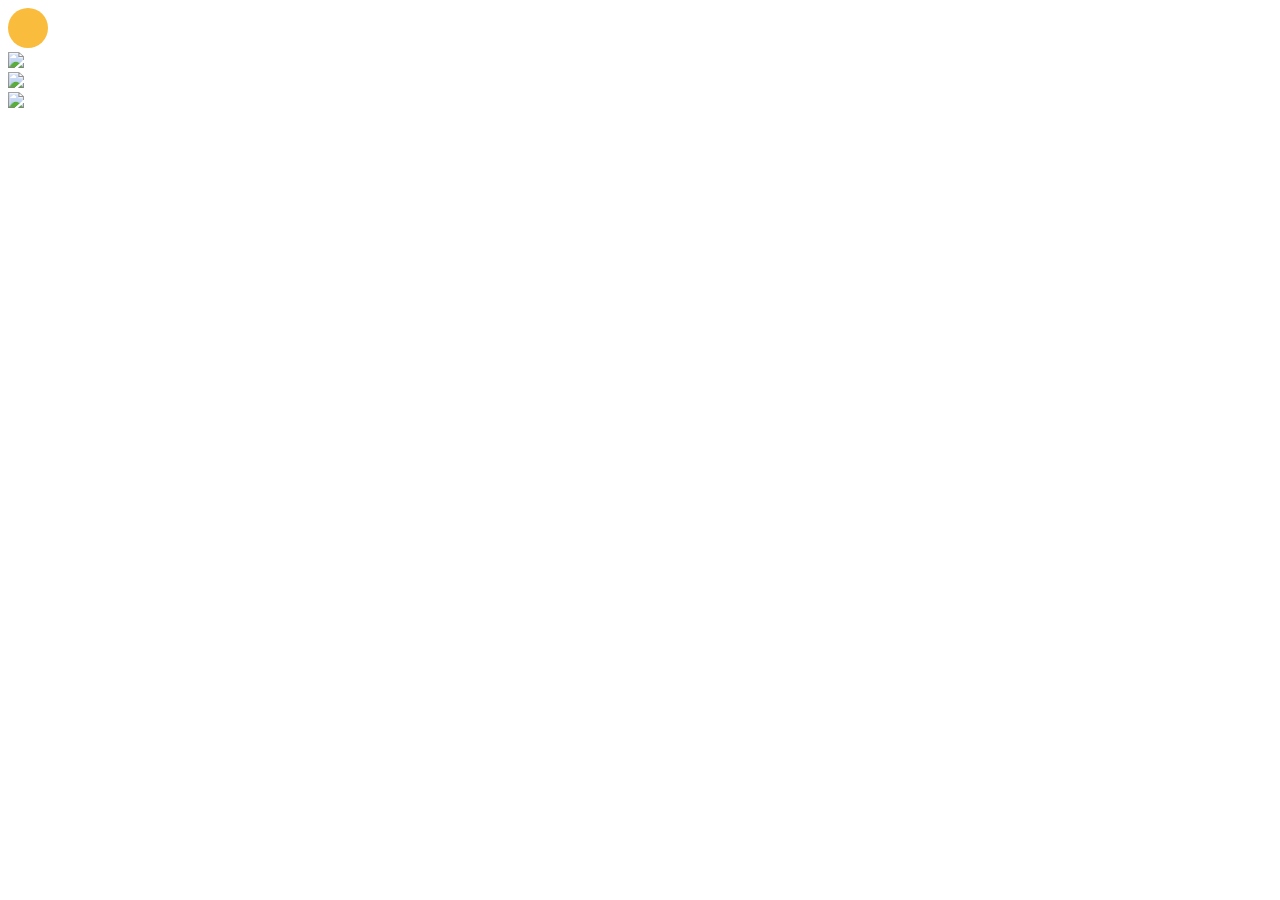
==== main.html @ 2b145bf5 "Add files via upload" ====
<!DOCTYPE html>
<html lang="pt-BR">

<head>
    <meta charset="UTF-8">
    <meta name="viewport" content="width=device-width, initial-scale=1.0, user-scalable=no">
    <link rel="stylesheet" href="assets/styles/base.css">
    <link rel="preconnect" href="https://fonts.googleapis.com">
    <link rel="preconnect" href="https://fonts.gstatic.com" crossorigin>
    <link href="https://fonts.googleapis.com/css2?family=Braah+One&display=swap" rel="stylesheet">

    <link rel="shortcut icon" type="imagex/png" href="img/ico.ico">

    <title> ovo </title>

</head>

<body>
    <main>
        <section>
            <div class="cursor" id="not_show">
                <svg width="40" height="40" viewBox="0 0 100 100" fill="none" xmlns="http://www.w3.org/2000/svg">
                    <g style="mix-blend-mode:exclusion">
                        <circle cx="50" cy="50" r="50" fill="#FABC3C" />
                    </g>
                </svg>
            </div>
        </section>

        <div class="loading">
            <img src="assets/img/loading.svg">
        </div>

        <section class="main-section">
            <div class="bg-an"></div>
            <div class="main">
                <div class="logo">
                    <img src="assets/img/logo.svg">
                </div>

                <div class="star">
                    <img src="assets/img/star.svg" id="star">
                    <p class="point" id="total-sum">  </p>
                </div>

                <div class="container-cards">
                    <div class="card" id="base">
                        <canvas id="scratch"></canvas>
                        <img id="randomImage" src="">
                    </div>
                    <div class="card" id="base2">
                        <canvas id="scratch2"></canvas>
                        <img id="randomImage2" src="">
                    </div>
                    <div class="card" id="base3">
                        <canvas id="scratch3"></canvas>
                        <img id="randomImage3" src="">
                    </div>
                </div>

            </div>
        </section>
    </main>
    <script src="https://cdnjs.cloudflare.com/ajax/libs/gsap/3.12.2/gsap.min.js"></script>
    <script src="assets/js/app.js"></script>
</body>
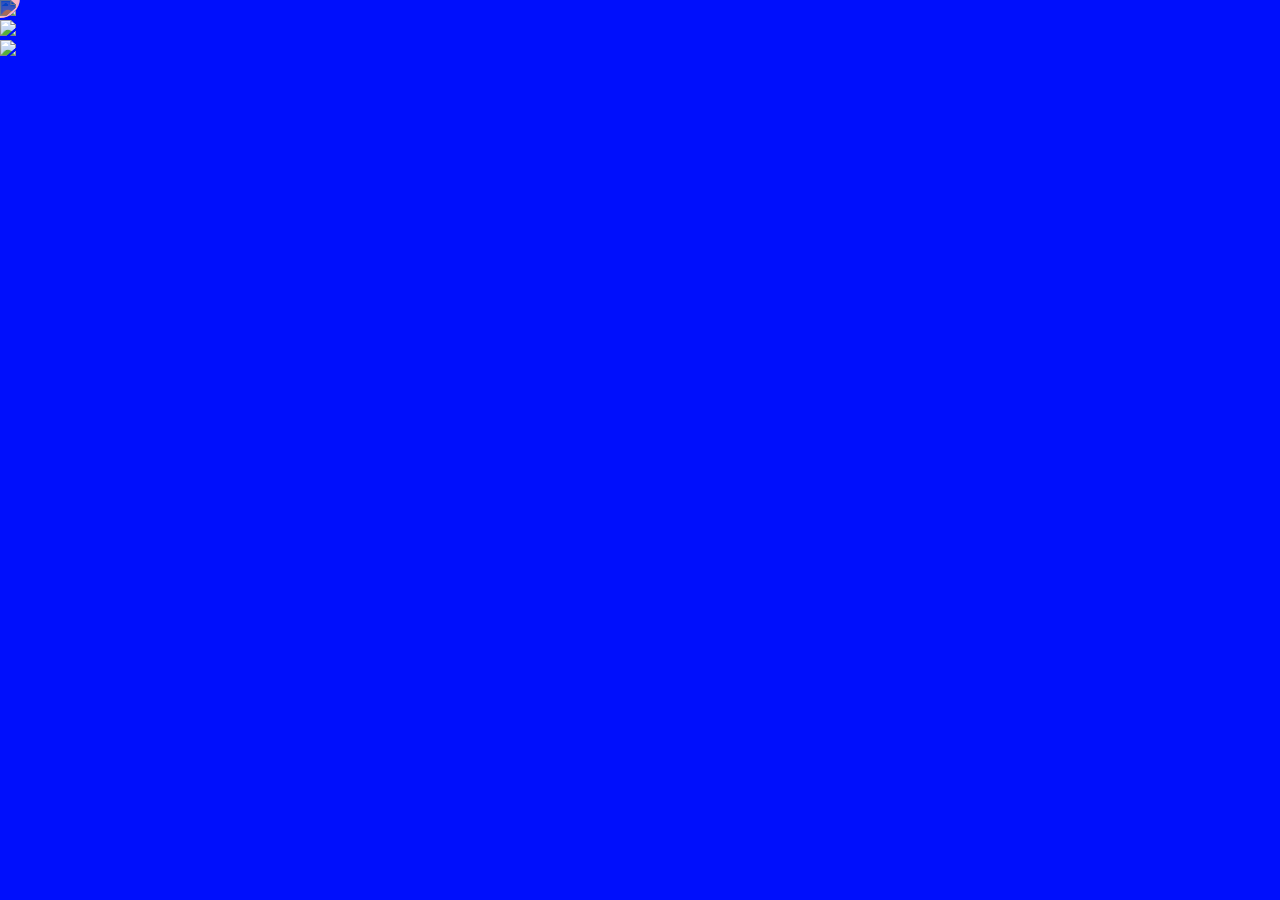
==== commit 24369def: "upload" ====
--- a/main.html
+++ b/main.html
@@ -11,7 +11,7 @@
 
     <link rel="shortcut icon" type="imagex/png" href="img/ico.ico">
 
-    <title> ovo </title>
+    <title> raspadinha </title>
 
 </head>
 
--- a/assets/styles/base.css
+++ b/assets/styles/base.css
@@ -0,0 +1,72 @@
+@media (max-width: 768px) {
+    #not_show {
+        display: none;
+    }
+}
+
+@media (min-width: 768px) {
+    #show_mobile {
+        display: none;
+    }
+}
+
+/* body css */
+
+body {
+    margin: 0;
+    padding: 0;
+    overflow: auto;
+    overflow-x: hidden;
+    background-color: #000FFC;
+}
+
+body::-webkit-scrollbar {
+    display: none;
+}
+
+a {
+    text-decoration: none;
+    cursor: none;
+}
+
+.cursor {
+    mix-blend-mode: exclusion;
+    position: fixed;
+    top: 0;
+    left: 0;
+    pointer-events: none;
+    z-index: 2;
+}
+
+/* */
+
+.hero{
+    width: 100vw;
+    height: 100vh;
+    padding: 10px;
+    margin-top: -5vh;
+    background-color: #000FFC;
+}
+
+.eye{
+    position: relative;
+    top: 0;
+}
+
+#video{
+    height: 100%;
+    width: 100%;
+    position: absolute; 
+}
+
+#screen{
+    height: 95vh;
+    width: 100vw;
+    margin: 0;
+    position: absolute;
+}
+
+.button{
+    margin-top: -18vh;
+    margin-left: 4vh;
+}
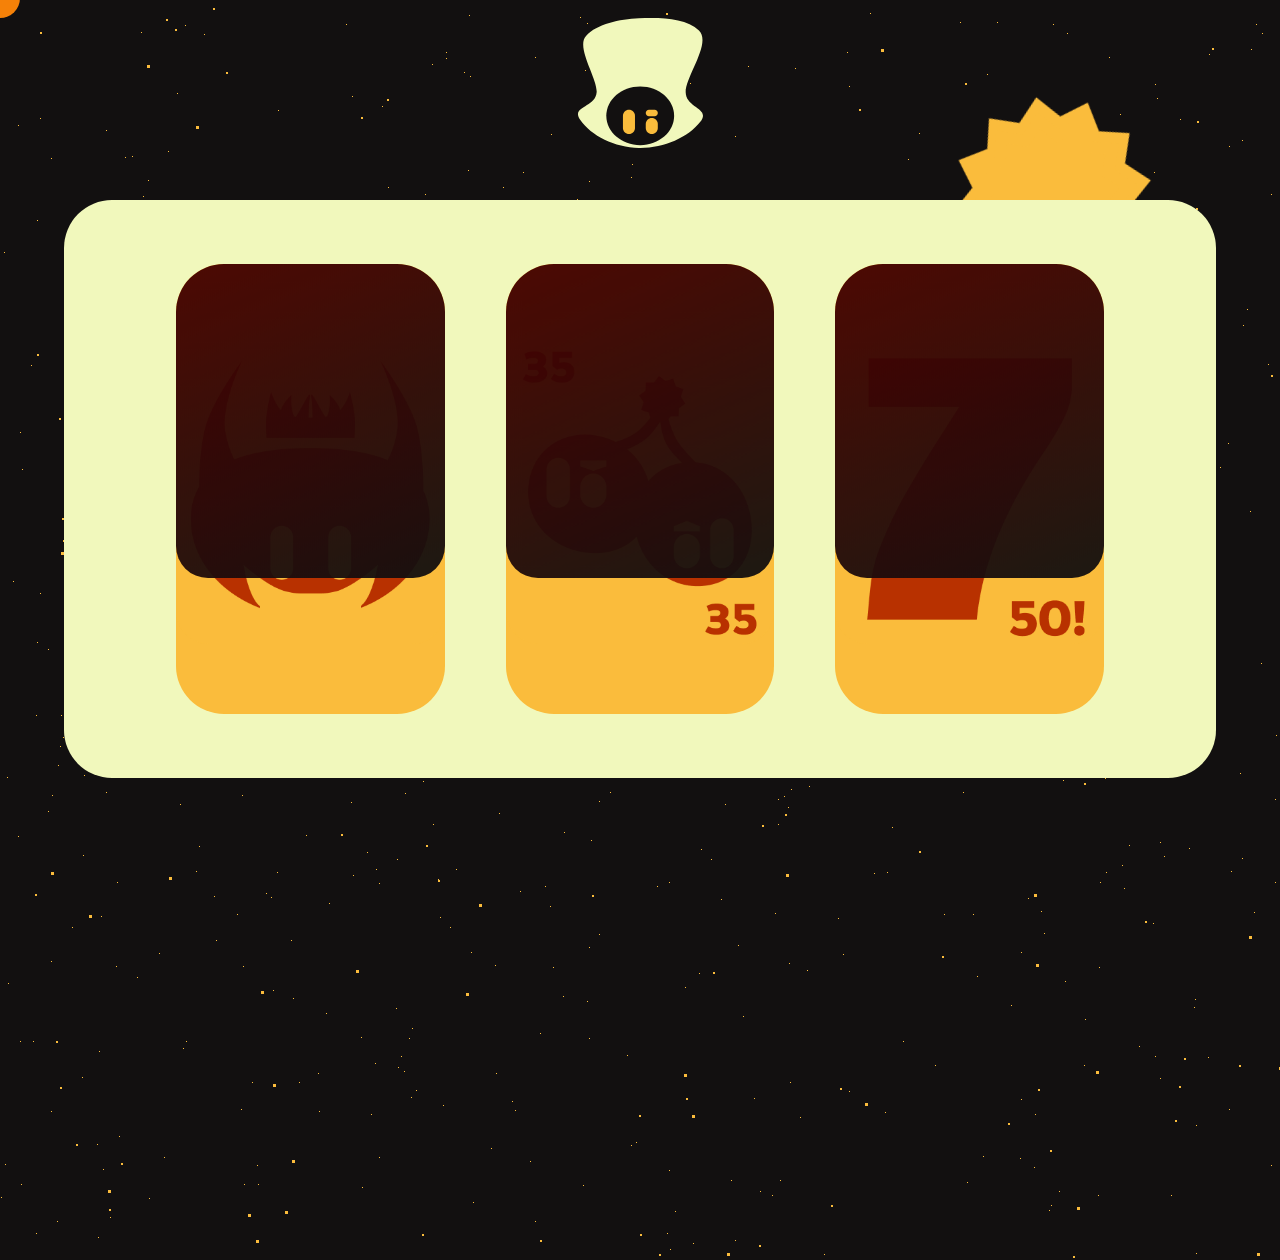
==== commit 98e159f9: "commit" ====
--- a/main.html
+++ b/main.html
@@ -5,13 +5,14 @@
     <meta charset="UTF-8">
     <meta name="viewport" content="width=device-width, initial-scale=1.0, user-scalable=no">
     <link rel="stylesheet" href="assets/styles/base.css">
+    <link rel="stylesheet" href="assets/styles/background.css">
     <link rel="preconnect" href="https://fonts.googleapis.com">
     <link rel="preconnect" href="https://fonts.gstatic.com" crossorigin>
     <link href="https://fonts.googleapis.com/css2?family=Braah+One&display=swap" rel="stylesheet">
 
     <link rel="shortcut icon" type="imagex/png" href="img/ico.ico">
 
-    <title> raspadinha </title>
+    <title> ovo </title>
 
 </head>
 
@@ -31,10 +32,18 @@
             <img src="assets/img/loading.svg">
         </div>
 
+        <div class="bg-animation">
+            <div id="stars"></div>
+            <div id="stars2"></div>
+            <div id="stars3"></div>
+            <div id="stars4"></div>
+        </div>
+
         <section class="main-section">
-            <div class="bg-an"></div>
             <div class="main">
+
                 <div class="logo">
+                    <br/>
                     <img src="assets/img/logo.svg">
                 </div>
 
@@ -44,16 +53,17 @@
                 </div>
 
                 <div class="container-cards">
+                    <div class="bg-an"></div>
                     <div class="card" id="base">
-                        <canvas id="scratch"></canvas>
+                        <canvas class="bg-an-oth" id="scratch"></canvas>
                         <img id="randomImage" src="">
                     </div>
                     <div class="card" id="base2">
-                        <canvas id="scratch2"></canvas>
+                        <canvas class="bg-an-oth" id="scratch2"></canvas>
                         <img id="randomImage2" src="">
                     </div>
                     <div class="card" id="base3">
-                        <canvas id="scratch3"></canvas>
+                        <canvas class="bg-an-oth" id="scratch3"></canvas>
                         <img id="randomImage3" src="">
                     </div>
                 </div>
--- a/assets/styles/base.css
+++ b/assets/styles/base.css
@@ -1,23 +1,100 @@
-@media (max-width: 768px) {
-    #not_show {
-        display: none;
-    }
-}
-
-@media (min-width: 768px) {
-    #show_mobile {
-        display: none;
-    }
-}
-
-/* body css */
-
 body {
     margin: 0;
     padding: 0;
     overflow: auto;
     overflow-x: hidden;
-    background-color: #000FFC;
+    background-color: #121010;
+}
+
+.loading {
+    height: 100vh;
+    width: 100%;
+    display: flex;
+    position: absolute;
+    justify-content: center;
+    background-color: #121010;
+    z-index: 5;
+    transition: transform 0.5s ease, opacity 0.5s ease;
+  }
+  
+  .loading.hidden {
+    transform: translateY(40vh);
+    background: none;
+    opacity: 0;
+  }
+
+  .loading img{
+    width: 85%;
+
+  }
+
+.bg-an {
+    position: fixed;
+    top: -50%;
+    left: -50%;
+    right: -50%;
+    bottom: -50%;
+    width: 200%;
+    height: 200vh;
+    background: transparent url('http://assets.iceable.com/img/noise-transparent.png') repeat 0 0;
+    background-repeat: repeat;
+    animation: bg-animation .2s infinite;
+    opacity: .9;
+    visibility: visible;
+    z-index: 1;
+}
+
+.bg-an-oth {
+    background: transparent url('http://assets.iceable.com/img/noise-transparent.png') repeat 0 0;
+    background-repeat: repeat;
+    opacity: .95;
+    visibility: visible;
+}
+
+@keyframes bg-animation {
+    0% {
+        transform: translate(0, 0)
+    }
+
+    10% {
+        transform: translate(-5%, -5%)
+    }
+
+    20% {
+        transform: translate(-10%, 5%)
+    }
+
+    30% {
+        transform: translate(5%, -10%)
+    }
+
+    40% {
+        transform: translate(-5%, 15%)
+    }
+
+    50% {
+        transform: translate(-10%, 5%)
+    }
+
+    60% {
+        transform: translate(15%, 0)
+    }
+
+    70% {
+        transform: translate(0, 10%)
+    }
+
+    80% {
+        transform: translate(-15%, 0)
+    }
+
+    90% {
+        transform: translate(10%, 5%)
+    }
+
+    100% {
+        transform: translate(5%, 0)
+    }
 }
 
 body::-webkit-scrollbar {
@@ -30,43 +107,86 @@
 }
 
 .cursor {
-    mix-blend-mode: exclusion;
+    mix-blend-mode: hard-light;
     position: fixed;
     top: 0;
     left: 0;
     pointer-events: none;
+    z-index: 3;
+}
+
+.logo {
+    text-align: center;
+    margin-bottom: 3rem;
+    height: 20%;
+}
+
+.container-cards {
+    background-color: #F1F8BC;
+    width: 75%;
+    margin: 0 auto;
+    border-radius: 3rem;
+    display: grid;
+    padding: 4rem;
+    padding-left: 6rem;
+    padding-right: 6rem;
+    position: relative;
+    height: 50vh;
+    grid-template-columns: repeat(auto-fit, minmax(190px, 1fr));
+    overflow: contain;
+    gap: 2.2vw;
+}
+
+.card {
+    flex: 1;
+    text-align: center;
+    background-color: #FABC3C;
+    width: 21vw;
+    margin: 0 auto;
+    border-radius: 3rem;
+    position: relative;
+    overflow: hidden;
     z-index: 2;
 }
 
-/* */
 
-.hero{
-    width: 100vw;
-    height: 100vh;
-    padding: 10px;
-    margin-top: -5vh;
-    background-color: #000FFC;
+.card img {
+    object-fit: contain;
+    width: 100%;
+    height: 100%;
 }
 
-.eye{
-    position: relative;
-    top: 0;
+.star {
+    z-index: -1;
+    margin: 0 auto;
+    position: absolute;
+    top: 6rem;
+    right: 10vw;
 }
 
-#video{
-    height: 100%;
-    width: 100%;
-    position: absolute; 
+p {
+    font-family: 'Braah One';
+    font-size: 3rem;
+    margin: auto 0;
+    font-weight: 500;
+    color: #B83100;
+    position: absolute;
+    top: 3rem;
+    left: 50%;
+    transform: translateX(-50%);
 }
 
-#screen{
-    height: 95vh;
-    width: 100vw;
-    margin: 0;
+canvas {
     position: absolute;
+    border-radius: 2rem;
+    margin: auto 0;
+    width: 21vw;
+    height: 24.5vw;
 }
 
-.button{
-    margin-top: -18vh;
-    margin-left: 4vh;
+canvas {
+    -webkit-tap-highlight-color: transparent;
+    -webkit-touch-callout: none;
+    -webkit-user-select: none;
+    user-select: none;
 }
--- a/assets/styles/background.css
+++ b/assets/styles/background.css
@@ -0,0 +1,153 @@
+/* 
+    https://codepen.io/riley-pearce/pen/OJWPjZM 
+    thanks Riley
+*/
+
+.full-wh {
+    position: absolute;
+    top: 0px;
+    left: 0px;
+    bottom: 0px;
+    width: 100%;
+}
+
+.bg-animation {
+    z-index: -1;
+    position: fixed;
+    top: 0;
+    left: 0;
+    width: 100%;
+    height: 100%;
+}
+
+.bg-animation {
+    position: fixed;
+    top: 0;
+    left: 0;
+    width: 100%;
+    height: 100%;
+}
+
+#stars {
+    width: 1px;
+    height: 1px;
+    background: transparent;
+    box-shadow: 117px 1613px #FABC3C, 1488px 635px #FABC3C, 944px 914px #FABC3C, 647px 277px #FABC3C, 1792px 1205px #FABC3C, 656px 1517px #FABC3C, 820px 1839px #FABC3C, 1153px 1400px #FABC3C, 870px 13px #FABC3C, 550px 702px #FABC3C, 1155px 1056px #FABC3C, 88px 1709px #FABC3C, 1450px 1090px #FABC3C, 1929px 457px #FABC3C, 1390px 905px #FABC3C, 1771px 269px #FABC3C, 1741px 669px #FABC3C, 432px 64px #FABC3C, 563px 996px #FABC3C, 1918px 1873px #FABC3C, 1845px 1211px #FABC3C, 231px 1503px #FABC3C, 37px 220px #FABC3C, 1970px 495px #FABC3C, 1812px 925px #FABC3C, 67px 1398px #FABC3C, 535px 279px #FABC3C, 1837px 829px #FABC3C, 1945px 685px #FABC3C, 1677px 1817px #FABC3C, 1317px 1415px #FABC3C, 1785px 905px #FABC3C, 1787px 1554px #FABC3C, 802px 1296px #FABC3C, 512px 1101px #FABC3C, 583px 1364px #FABC3C, 336px 558px #FABC3C, 979px 334px #FABC3C, 106px 792px #FABC3C, 204px 34px #FABC3C, 1845px 1763px #FABC3C, 445px 1599px #FABC3C, 386px 453px #FABC3C, 471px 952px #FABC3C, 1466px 1676px #FABC3C, 1885px 303px #FABC3C, 51px 1717px #FABC3C, 1211px 299px #FABC3C, 1546px 1887px #FABC3C, 1067px 33px #FABC3C, 1088px 1326px #FABC3C, 1938px 760px #FABC3C, 470px 648px #FABC3C, 1213px 269px #FABC3C, 1767px 78px #FABC3C, 977px 976px #FABC3C, 1926px 175px #FABC3C, 722px 1512px #FABC3C, 945px 227px #FABC3C, 1811px 99px #FABC3C, 1912px 1406px #FABC3C, 1602px 1243px #FABC3C, 610px 449px #FABC3C, 654px 1393px #FABC3C, 1930px 1193px #FABC3C, 258px 1184px #FABC3C, 89px 265px #FABC3C, 824px 1494px #FABC3C, 1506px 1435px #FABC3C, 1027px 753px #FABC3C, 1px 1197px #FABC3C, 530px 1161px #FABC3C, 864px 1555px #FABC3C, 1610px 1604px #FABC3C, 1035px 1114px #FABC3C, 1456px 133px #FABC3C, 1196px 1253px #FABC3C, 361px 1037px #FABC3C, 834px 351px #FABC3C, 436px 1676px #FABC3C, 1194px 1007px #FABC3C, 1141px 647px #FABC3C, 319px 454px #FABC3C, 937px 1769px #FABC3C, 1872px 1013px #FABC3C, 733px 643px #FABC3C, 1250px 511px #FABC3C, 189px 296px #FABC3C, 1639px 163px #FABC3C, 1584px 336px #FABC3C, 1912px 1343px #FABC3C, 1298px 1307px #FABC3C, 1750px 902px #FABC3C, 1129px 845px #FABC3C, 1899px 1470px #FABC3C, 1427px 232px #FABC3C, 1391px 838px #FABC3C, 1225px 1819px #FABC3C, 190px 1366px #FABC3C, 1865px 518px #FABC3C, 203px 1383px #FABC3C, 1455px 614px #FABC3C, 423px 354px #FABC3C, 1678px 1790px #FABC3C, 241px 608px #FABC3C, 1089px 730px #FABC3C, 1342px 38px #FABC3C, 1848px 249px #FABC3C, 1874px 1785px #FABC3C, 1040px 1837px #FABC3C, 751px 261px #FABC3C, 510px 1975px #FABC3C, 52px 795px #FABC3C, 1786px 1310px #FABC3C, 498px 712px #FABC3C, 190px 375px #FABC3C, 1341px 722px #FABC3C, 43px 1394px #FABC3C, 1821px 1687px #FABC3C, 106px 130px #FABC3C, 1717px 1978px #FABC3C, 168px 151px #FABC3C, 183px 740px #FABC3C, 945px 1381px #FABC3C, 669px 1170px #FABC3C, 1285px 1816px #FABC3C, 110px 1217px #FABC3C, 1623px 813px #FABC3C, 869px 647px #FABC3C, 867px 582px #FABC3C, 735px 1240px #FABC3C, 519px 1896px #FABC3C, 132px 156px #FABC3C, 1649px 193px #FABC3C, 241px 1109px #FABC3C, 643px 484px #FABC3C, 574px 1282px #FABC3C, 1952px 564px #FABC3C, 1978px 145px #FABC3C, 329px 903px #FABC3C, 1674px 617px #FABC3C, 1978px 558px #FABC3C, 1808px 1715px #FABC3C, 1526px 1238px #FABC3C, 475px 1330px #FABC3C, 810px 425px #FABC3C, 1709px 634px #FABC3C, 1658px 336px #FABC3C, 425px 194px #FABC3C, 352px 96px #FABC3C, 148px 180px #FABC3C, 1139px 1046px #FABC3C, 1809px 1233px #FABC3C, 1669px 171px #FABC3C, 263px 1394px #FABC3C, 534px 715px #FABC3C, 396px 1008px #FABC3C, 589px 1445px #FABC3C, 1190px 381px #FABC3C, 1709px 279px #FABC3C, 520px 891px #FABC3C, 1136px 1867px #FABC3C, 1280px 1233px #FABC3C, 836px 296px #FABC3C, 1348px 646px #FABC3C, 1539px 913px #FABC3C, 423px 781px #FABC3C, 1271px 1805px #FABC3C, 696px 564px #FABC3C, 1549px 804px #FABC3C, 303px 1555px #FABC3C, 1449px 1903px #FABC3C, 66px 687px #FABC3C, 1164px 856px #FABC3C, 1958px 1326px #FABC3C, 125px 157px #FABC3C, 508px 1669px #FABC3C, 465px 725px #FABC3C, 1925px 1440px #FABC3C, 405px 793px #FABC3C, 278px 110px #FABC3C, 1084px 1065px #FABC3C, 1077px 705px #FABC3C, 663px 1844px #FABC3C, 734px 263px #FABC3C, 870px 1761px #FABC3C, 103px 1169px #FABC3C, 1506px 1295px #FABC3C, 1883px 926px #FABC3C, 335px 1361px #FABC3C, 1126px 1284px #FABC3C, 257px 1165px #FABC3C, 837px 580px #FABC3C, 1211px 1362px #FABC3C, 1137px 1380px #FABC3C, 135px 632px #FABC3C, 1491px 1965px #FABC3C, 1098px 195px #FABC3C, 506px 417px #FABC3C, 693px 1243px #FABC3C, 622px 1862px #FABC3C, 1412px 1343px #FABC3C, 948px 1894px #FABC3C, 1315px 1363px #FABC3C, 754px 1098px #FABC3C, 1931px 930px #FABC3C, 1831px 342px #FABC3C, 1751px 1839px #FABC3C, 84px 775px #FABC3C, 1662px 1488px #FABC3C, 617px 1769px #FABC3C, 1869px 1292px #FABC3C, 963px 432px #FABC3C, 371px 1114px #FABC3C, 37px 642px #FABC3C, 21px 1184px #FABC3C, 602px 366px #FABC3C, 414px 524px #FABC3C, 282px 244px #FABC3C, 1689px 868px #FABC3C, 943px 681px #FABC3C, 898px 679px #FABC3C, 449px 1774px #FABC3C, 1678px 1313px #FABC3C, 475px 1811px #FABC3C, 1146px 1509px #FABC3C, 1151px 1863px #FABC3C, 1617px 846px #FABC3C, 82px 1077px #FABC3C, 324px 1317px #FABC3C, 1516px 885px #FABC3C, 1706px 1526px #FABC3C, 1925px 1180px #FABC3C, 553px 967px #FABC3C, 1072px 536px #FABC3C, 1715px 1816px #FABC3C, 185px 286px #FABC3C, 1362px 1600px #FABC3C, 628px 1938px #FABC3C, 1187px 412px #FABC3C, 569px 211px #FABC3C, 1959px 1356px #FABC3C, 1571px 105px #FABC3C, 319px 1111px #FABC3C, 36px 1364px #FABC3C, 502px 1788px #FABC3C, 1051px 1993px #FABC3C, 1617px 773px #FABC3C, 424px 1507px #FABC3C, 1623px 1955px #FABC3C, 307px 662px #FABC3C, 183px 1048px #FABC3C, 1919px 1453px #FABC3C, 1006px 1817px #FABC3C, 468px 673px #FABC3C, 1142px 1375px #FABC3C, 1228px 443px #FABC3C, 1734px 552px #FABC3C, 20px 1041px #FABC3C, 1783px 334px #FABC3C, 98px 1237px #FABC3C, 1356px 1940px #FABC3C, 853px 1779px #FABC3C, 1910px 560px #FABC3C, 1174px 1656px #FABC3C, 110px 1724px #FABC3C, 542px 1771px #FABC3C, 1758px 1931px #FABC3C, 1463px 1401px #FABC3C, 1155px 84px #FABC3C, 1504px 835px #FABC3C, 750px 322px #FABC3C, 407px 1900px #FABC3C, 1600px 1141px #FABC3C, 657px 886px #FABC3C, 526px 714px #FABC3C, 18px 836px #FABC3C, 1546px 1548px #FABC3C, 22px 469px #FABC3C, 594px 1466px #FABC3C, 1160px 1078px #FABC3C, 627px 1055px #FABC3C, 195px 699px #FABC3C, 1099px 684px #FABC3C, 530px 551px #FABC3C, 1160px 1325px #FABC3C, 894px 727px #FABC3C, 1157px 98px #FABC3C, 136px 1483px #FABC3C, 1875px 1975px #FABC3C, 1803px 566px #FABC3C, 318px 1073px #FABC3C, 1866px 1656px #FABC3C, 543px 414px #FABC3C, 719px 474px #FABC3C, 1115px 738px #FABC3C, 353px 875px #FABC3C, 184px 1938px #FABC3C, 1854px 1534px #FABC3C, 420px 1698px #FABC3C, 1480px 1550px #FABC3C, 522px 203px #FABC3C, 1897px 1904px #FABC3C, 975px 1708px #FABC3C, 1774px 602px #FABC3C, 1908px 274px #FABC3C, 61px 715px #FABC3C, 983px 1156px #FABC3C, 326px 1013px #FABC3C, 641px 290px #FABC3C, 1522px 120px #FABC3C, 405px 1637px #FABC3C, 1021px 1099px #FABC3C, 631px 1145px #FABC3C, 982px 1967px #FABC3C, 200px 651px #FABC3C, 795px 351px #FABC3C, 790px 1082px #FABC3C, 144px 1572px #FABC3C, 1542px 901px #FABC3C, 158px 1524px #FABC3C, 849px 1843px #FABC3C, 1807px 203px #FABC3C, 1747px 45px #FABC3C, 1603px 1738px #FABC3C, 617px 1966px #FABC3C, 342px 748px #FABC3C, 1779px 1173px #FABC3C, 1428px 152px #FABC3C, 589px 1998px #FABC3C, 1940px 1838px #FABC3C, 115px 272px #FABC3C, 1217px 1395px #FABC3C, 1402px 1491px #FABC3C, 1833px 1814px #FABC3C, 243px 966px #FABC3C, 319px 578px #FABC3C, 813px 364px #FABC3C, 669px 882px #FABC3C, 551px 134px #FABC3C, 1819px 920px #FABC3C, 740px 1826px #FABC3C, 1021px 952px #FABC3C, 1575px 453px #FABC3C, 324px 419px #FABC3C, 929px 417px #FABC3C, 885px 1112px #FABC3C, 503px 187px #FABC3C, 1908px 362px #FABC3C, 1063px 1601px #FABC3C, 169px 1792px #FABC3C, 789px 963px #FABC3C, 1697px 948px #FABC3C, 1761px 1810px #FABC3C, 1844px 1591px #FABC3C, 1709px 949px #FABC3C, 1402px 1396px #FABC3C, 1037px 225px #FABC3C, 1832px 518px #FABC3C, 1728px 1782px #FABC3C, 194px 1421px #FABC3C, 1395px 742px #FABC3C, 1478px 1325px #FABC3C, 40px 593px #FABC3C, 1732px 117px #FABC3C, 51px 158px #FABC3C, 1598px 1672px #FABC3C, 701px 849px #FABC3C, 1403px 1979px #FABC3C, 145px 1414px #FABC3C, 550px 906px #FABC3C, 1366px 460px #FABC3C, 142px 1379px #FABC3C, 34px 1864px #FABC3C, 1346px 308px #FABC3C, 293px 998px #FABC3C, 21px 1868px #FABC3C, 540px 1033px #FABC3C, 60px 746px #FABC3C, 1602px 1476px #FABC3C, 180px 804px #FABC3C, 345px 1982px #FABC3C, 1439px 640px #FABC3C, 939px 1834px #FABC3C, 20px 432px #FABC3C, 492px 1549px #FABC3C, 109px 1579px #FABC3C, 1796px 1403px #FABC3C, 1079px 519px #FABC3C, 1664px 389px #FABC3C, 1627px 1061px #FABC3C, 823px 419px #FABC3C, 1399px 1882px #FABC3C, 1906px 344px #FABC3C, 1189px 848px #FABC3C, 117px 882px #FABC3C, 1262px 33px #FABC3C, 1048px 434px #FABC3C, 1208px 1309px #FABC3C, 1616px 408px #FABC3C, 1833px 853px #FABC3C, 1433px 1656px #FABC3C, 811px 1861px #FABC3C, 439px 1672px #FABC3C, 1105px 248px #FABC3C, 328px 1652px #FABC3C, 13px 1658px #FABC3C, 685px 987px #FABC3C, 985px 403px #FABC3C, 1664px 1206px #FABC3C, 1993px 1925px #FABC3C, 440px 917px #FABC3C, 1835px 319px #FABC3C, 1404px 1907px #FABC3C, 624px 1443px #FABC3C, 843px 954px #FABC3C, 478px 1567px #FABC3C, 895px 1602px #FABC3C, 1231px 871px #FABC3C, 1267px 1646px #FABC3C, 475px 334px #FABC3C, 784px 796px #FABC3C, 1294px 199px #FABC3C, 109px 702px #FABC3C, 1978px 362px #FABC3C, 291px 940px #FABC3C, 971px 1343px #FABC3C, 74px 719px #FABC3C, 36px 715px #FABC3C, 1007px 1423px #FABC3C, 860px 314px #FABC3C, 631px 177px #FABC3C, 1900px 1590px #FABC3C, 1239px 1348px #FABC3C, 1346px 1270px #FABC3C, 1934px 1475px #FABC3C, 1553px 559px #FABC3C, 588px 1969px #FABC3C, 670px 1269px #FABC3C, 1484px 376px #FABC3C, 20px 1424px #FABC3C, 1396px 8px #FABC3C, 969px 244px #FABC3C, 1807px 538px #FABC3C, 1873px 891px #FABC3C, 636px 1142px #FABC3C, 1474px 1562px #FABC3C, 763px 350px #FABC3C, 663px 700px #FABC3C, 500px 1469px #FABC3C, 1302px 722px #FABC3C, 181px 291px #FABC3C, 266px 893px #FABC3C, 1403px 654px #FABC3C, 492px 460px #FABC3C, 1503px 1369px #FABC3C, 23px 1662px #FABC3C, 349px 333px #FABC3C, 1435px 1017px #FABC3C, 1441px 705px #FABC3C, 1708px 1446px #FABC3C, 1041px 911px #FABC3C, 1063px 780px #FABC3C, 1158px 1356px #FABC3C, 767px 1454px #FABC3C, 1912px 797px #FABC3C, 1731px 1759px #FABC3C, 1378px 1390px #FABC3C, 1815px 1364px #FABC3C, 960px 270px #FABC3C, 1343px 427px #FABC3C, 275px 203px #FABC3C, 1319px 1092px #FABC3C, 1455px 770px #FABC3C, 283px 1503px #FABC3C, 1505px 901px #FABC3C, 1738px 1561px #FABC3C, 1526px 1935px #FABC3C, 1757px 669px #FABC3C, 1640px 620px #FABC3C, 1750px 722px #FABC3C, 748px 66px #FABC3C, 1149px 540px #FABC3C, 159px 953px #FABC3C, 200px 1426px #FABC3C, 515px 1110px #FABC3C, 1552px 737px #FABC3C, 1094px 1459px #FABC3C, 778px 799px #FABC3C, 1031px 523px #FABC3C, 743px 1825px #FABC3C, 1100px 882px #FABC3C, 1088px 1836px #FABC3C, 255px 599px #FABC3C, 67px 1361px #FABC3C, 247px 1721px #FABC3C, 1722px 346px #FABC3C, 1822px 155px #FABC3C, 452px 1973px #FABC3C, 415px 1960px #FABC3C, 1109px 57px #FABC3C, 273px 1392px #FABC3C, 404px 1071px #FABC3C, 1212px 353px #FABC3C, 370px 460px #FABC3C, 795px 1523px #FABC3C, 1932px 340px #FABC3C, 51px 1473px #FABC3C, 1268px 364px #FABC3C, 1512px 1862px #FABC3C, 1678px 1801px #FABC3C, 1796px 579px #FABC3C, 254px 251px #FABC3C, 1466px 1717px #FABC3C, 893px 379px #FABC3C, 1153px 923px #FABC3C, 913px 1808px #FABC3C, 791px 789px #FABC3C, 417px 1924px #FABC3C, 1336px 1599px #FABC3C, 1695px 908px #FABC3C, 1120px 114px #FABC3C, 493px 1949px #FABC3C, 68px 1905px #FABC3C, 969px 481px #FABC3C, 1420px 1095px #FABC3C, 800px 1117px #FABC3C, 390px 234px #FABC3C, 356px 1644px #FABC3C, 1098px 1486px #FABC3C, 1360px 521px #FABC3C, 149px 1198px #FABC3C, 354px 747px #FABC3C, 1749px 487px #FABC3C, 470px 76px #FABC3C, 1672px 289px #FABC3C, 1731px 545px #FABC3C, 1547px 1590px #FABC3C, 498px 692px #FABC3C, 398px 1592px #FABC3C, 1846px 1237px #FABC3C, 1537px 1474px #FABC3C, 1726px 1374px #FABC3C, 1922px 858px #FABC3C, 376px 321px #FABC3C, 985px 227px #FABC3C, 234px 1421px #FABC3C, 760px 745px #FABC3C, 1990px 1132px #FABC3C, 1560px 1597px #FABC3C, 338px 1310px #FABC3C, 1924px 1664px #FABC3C, 547px 1747px #FABC3C, 1639px 1282px #FABC3C, 1202px 337px #FABC3C, 1985px 779px #FABC3C, 737px 456px #FABC3C, 89px 501px #FABC3C, 963px 792px #FABC3C, 655px 1447px #FABC3C, 1492px 1994px #FABC3C, 1171px 254px #FABC3C, 892px 827px #FABC3C, 1735px 442px #FABC3C, 1474px 1187px #FABC3C, 846px 1518px #FABC3C, 557px 1805px #FABC3C, 738px 945px #FABC3C, 795px 68px #FABC3C, 663px 1956px #FABC3C, 1607px 290px #FABC3C, 1524px 15px #FABC3C, 1097px 1911px #FABC3C, 157px 1939px #FABC3C, 935px 1065px #FABC3C, 1809px 1708px #FABC3C, 164px 1157px #FABC3C, 83px 855px #FABC3C, 625px 501px #FABC3C, 814px 398px #FABC3C, 552px 695px #FABC3C, 597px 1546px #FABC3C, 1237px 1417px #FABC3C, 628px 284px #FABC3C, 866px 767px #FABC3C, 1403px 1394px #FABC3C, 765px 1563px #FABC3C, 1648px 109px #FABC3C, 1205px 1659px #FABC3C, 921px 1313px #FABC3C, 1319px 243px #FABC3C, 18px 125px #FABC3C, 7px 777px #FABC3C, 181px 418px #FABC3C, 1062px 1892px #FABC3C, 382px 106px #FABC3C, 994px 751px #FABC3C, 964px 234px #FABC3C, 40px 118px #FABC3C, 278px 706px #FABC3C, 1540px 1978px #FABC3C, 425px 1661px #FABC3C, 1050px 321px #FABC3C, 735px 1729px #FABC3C, 1438px 260px #FABC3C, 1229px 1109px #FABC3C, 186px 1041px #FABC3C, 244px 1184px #FABC3C, 392px 1472px #FABC3C, 670px 1249px #FABC3C, 1260px 1443px #FABC3C, 1977px 1511px #FABC3C, 1240px 773px #FABC3C, 303px 513px #FABC3C, 63px 1530px #FABC3C, 610px 792px #FABC3C, 1987px 1647px #FABC3C, 676px 1597px #FABC3C, 1740px 1244px #FABC3C, 816px 1661px #FABC3C, 351px 802px #FABC3C, 252px 1082px #FABC3C, 31px 365px #FABC3C, 1453px 984px #FABC3C, 667px 1233px #FABC3C, 1247px 1800px #FABC3C, 839px 270px #FABC3C, 775px 913px #FABC3C, 1966px 1398px #FABC3C, 499px 813px #FABC3C, 922px 1982px #FABC3C, 1409px 1902px #FABC3C, 1499px 1766px #FABC3C, 721px 899px #FABC3C, 788px 807px #FABC3C, 989px 1355px #FABC3C, 1248px 1274px #FABC3C, 849px 1091px #FABC3C, 1799px 1036px #FABC3C, 1486px 700px #FABC3C, 170px 1989px #FABC3C, 1275px 799px #FABC3C, 772px 2000px #FABC3C, 1642px 362px #FABC3C, 216px 940px #FABC3C, 1893px 281px #FABC3C, 1944px 1298px #FABC3C, 1294px 400px #FABC3C, 1523px 441px #FABC3C, 1829px 340px #FABC3C, 468px 170px #FABC3C, 1099px 967px #FABC3C, 1331px 665px #FABC3C, 1174px 1553px #FABC3C, 1567px 325px #FABC3C, 1028px 1399px #FABC3C, 781px 1451px #FABC3C, 1912px 1954px #FABC3C, 874px 873px #FABC3C, 1298px 1722px #FABC3C, 1879px 706px #FABC3C, 57px 1221px #FABC3C, 1116px 1432px #FABC3C, 48px 811px #FABC3C, 101px 916px #FABC3C, 677px 304px #FABC3C, 1203px 639px #FABC3C, 1391px 199px #FABC3C, 1895px 1988px #FABC3C, 1462px 1023px #FABC3C, 1216px 1751px #FABC3C, 1261px 663px #FABC3C, 1290px 1119px #FABC3C, 137px 1793px #FABC3C, 1052px 1470px #FABC3C, 1561px 226px #FABC3C, 1156px 402px #FABC3C, 709px 693px #FABC3C, 1040px 1911px #FABC3C, 1624px 1115px #FABC3C, 551px 475px #FABC3C, 416px 1090px #FABC3C, 1183px 451px #FABC3C, 58px 765px #FABC3C, 743px 1016px #FABC3C, 198px 369px #FABC3C, 1645px 1503px #FABC3C, 997px 22px #FABC3C, 1447px 1323px #FABC3C, 379px 883px #FABC3C, 1171px 1195px #FABC3C, 919px 133px #FABC3C, 1400px 517px #FABC3C, 725px 804px #FABC3C, 1600px 699px #FABC3C, 357px 581px #FABC3C, 266px 1713px #FABC3C, 848px 1749px #FABC3C, 1963px 1045px #FABC3C, 119px 1136px #FABC3C;
+    -webkit-animation: animStar 50s linear infinite;
+    -moz-animation: animStar 50s linear infinite;
+    -ms-animation: animStar 50s linear infinite;
+    animation: animStar 50s linear infinite;
+}
+
+#stars:after {
+    content: " ";
+    position: absolute;
+    top: 2000px;
+    width: 1px;
+    height: 1px;
+    background: transparent;
+    box-shadow: 117px 1613px #FABC3C, 1488px 635px #FABC3C, 944px 914px #FABC3C, 647px 277px #FABC3C, 1792px 1205px #FABC3C, 656px 1517px #FABC3C, 820px 1839px #FABC3C, 1153px 1400px #FABC3C, 870px 13px #FABC3C, 550px 702px #FABC3C, 1155px 1056px #FABC3C, 88px 1709px #FABC3C, 1450px 1090px #FABC3C, 1929px 457px #FABC3C, 1390px 905px #FABC3C, 1771px 269px #FABC3C, 1741px 669px #FABC3C, 432px 64px #FABC3C, 563px 996px #FABC3C, 1918px 1873px #FABC3C, 1845px 1211px #FABC3C, 231px 1503px #FABC3C, 37px 220px #FABC3C, 1970px 495px #FABC3C, 1812px 925px #FABC3C, 67px 1398px #FABC3C, 535px 279px #FABC3C, 1837px 829px #FABC3C, 1945px 685px #FABC3C, 1677px 1817px #FABC3C, 1317px 1415px #FABC3C, 1785px 905px #FABC3C, 1787px 1554px #FABC3C, 802px 1296px #FABC3C, 512px 1101px #FABC3C, 583px 1364px #FABC3C, 336px 558px #FABC3C, 979px 334px #FABC3C, 106px 792px #FABC3C, 204px 34px #FABC3C, 1845px 1763px #FABC3C, 445px 1599px #FABC3C, 386px 453px #FABC3C, 471px 952px #FABC3C, 1466px 1676px #FABC3C, 1885px 303px #FABC3C, 51px 1717px #FABC3C, 1211px 299px #FABC3C, 1546px 1887px #FABC3C, 1067px 33px #FABC3C, 1088px 1326px #FABC3C, 1938px 760px #FABC3C, 470px 648px #FABC3C, 1213px 269px #FABC3C, 1767px 78px #FABC3C, 977px 976px #FABC3C, 1926px 175px #FABC3C, 722px 1512px #FABC3C, 945px 227px #FABC3C, 1811px 99px #FABC3C, 1912px 1406px #FABC3C, 1602px 1243px #FABC3C, 610px 449px #FABC3C, 654px 1393px #FABC3C, 1930px 1193px #FABC3C, 258px 1184px #FABC3C, 89px 265px #FABC3C, 824px 1494px #FABC3C, 1506px 1435px #FABC3C, 1027px 753px #FABC3C, 1px 1197px #FABC3C, 530px 1161px #FABC3C, 864px 1555px #FABC3C, 1610px 1604px #FABC3C, 1035px 1114px #FABC3C, 1456px 133px #FABC3C, 1196px 1253px #FABC3C, 361px 1037px #FABC3C, 834px 351px #FABC3C, 436px 1676px #FABC3C, 1194px 1007px #FABC3C, 1141px 647px #FABC3C, 319px 454px #FABC3C, 937px 1769px #FABC3C, 1872px 1013px #FABC3C, 733px 643px #FABC3C, 1250px 511px #FABC3C, 189px 296px #FABC3C, 1639px 163px #FABC3C, 1584px 336px #FABC3C, 1912px 1343px #FABC3C, 1298px 1307px #FABC3C, 1750px 902px #FABC3C, 1129px 845px #FABC3C, 1899px 1470px #FABC3C, 1427px 232px #FABC3C, 1391px 838px #FABC3C, 1225px 1819px #FABC3C, 190px 1366px #FABC3C, 1865px 518px #FABC3C, 203px 1383px #FABC3C, 1455px 614px #FABC3C, 423px 354px #FABC3C, 1678px 1790px #FABC3C, 241px 608px #FABC3C, 1089px 730px #FABC3C, 1342px 38px #FABC3C, 1848px 249px #FABC3C, 1874px 1785px #FABC3C, 1040px 1837px #FABC3C, 751px 261px #FABC3C, 510px 1975px #FABC3C, 52px 795px #FABC3C, 1786px 1310px #FABC3C, 498px 712px #FABC3C, 190px 375px #FABC3C, 1341px 722px #FABC3C, 43px 1394px #FABC3C, 1821px 1687px #FABC3C, 106px 130px #FABC3C, 1717px 1978px #FABC3C, 168px 151px #FABC3C, 183px 740px #FABC3C, 945px 1381px #FABC3C, 669px 1170px #FABC3C, 1285px 1816px #FABC3C, 110px 1217px #FABC3C, 1623px 813px #FABC3C, 869px 647px #FABC3C, 867px 582px #FABC3C, 735px 1240px #FABC3C, 519px 1896px #FABC3C, 132px 156px #FABC3C, 1649px 193px #FABC3C, 241px 1109px #FABC3C, 643px 484px #FABC3C, 574px 1282px #FABC3C, 1952px 564px #FABC3C, 1978px 145px #FABC3C, 329px 903px #FABC3C, 1674px 617px #FABC3C, 1978px 558px #FABC3C, 1808px 1715px #FABC3C, 1526px 1238px #FABC3C, 475px 1330px #FABC3C, 810px 425px #FABC3C, 1709px 634px #FABC3C, 1658px 336px #FABC3C, 425px 194px #FABC3C, 352px 96px #FABC3C, 148px 180px #FABC3C, 1139px 1046px #FABC3C, 1809px 1233px #FABC3C, 1669px 171px #FABC3C, 263px 1394px #FABC3C, 534px 715px #FABC3C, 396px 1008px #FABC3C, 589px 1445px #FABC3C, 1190px 381px #FABC3C, 1709px 279px #FABC3C, 520px 891px #FABC3C, 1136px 1867px #FABC3C, 1280px 1233px #FABC3C, 836px 296px #FABC3C, 1348px 646px #FABC3C, 1539px 913px #FABC3C, 423px 781px #FABC3C, 1271px 1805px #FABC3C, 696px 564px #FABC3C, 1549px 804px #FABC3C, 303px 1555px #FABC3C, 1449px 1903px #FABC3C, 66px 687px #FABC3C, 1164px 856px #FABC3C, 1958px 1326px #FABC3C, 125px 157px #FABC3C, 508px 1669px #FABC3C, 465px 725px #FABC3C, 1925px 1440px #FABC3C, 405px 793px #FABC3C, 278px 110px #FABC3C, 1084px 1065px #FABC3C, 1077px 705px #FABC3C, 663px 1844px #FABC3C, 734px 263px #FABC3C, 870px 1761px #FABC3C, 103px 1169px #FABC3C, 1506px 1295px #FABC3C, 1883px 926px #FABC3C, 335px 1361px #FABC3C, 1126px 1284px #FABC3C, 257px 1165px #FABC3C, 837px 580px #FABC3C, 1211px 1362px #FABC3C, 1137px 1380px #FABC3C, 135px 632px #FABC3C, 1491px 1965px #FABC3C, 1098px 195px #FABC3C, 506px 417px #FABC3C, 693px 1243px #FABC3C, 622px 1862px #FABC3C, 1412px 1343px #FABC3C, 948px 1894px #FABC3C, 1315px 1363px #FABC3C, 754px 1098px #FABC3C, 1931px 930px #FABC3C, 1831px 342px #FABC3C, 1751px 1839px #FABC3C, 84px 775px #FABC3C, 1662px 1488px #FABC3C, 617px 1769px #FABC3C, 1869px 1292px #FABC3C, 963px 432px #FABC3C, 371px 1114px #FABC3C, 37px 642px #FABC3C, 21px 1184px #FABC3C, 602px 366px #FABC3C, 414px 524px #FABC3C, 282px 244px #FABC3C, 1689px 868px #FABC3C, 943px 681px #FABC3C, 898px 679px #FABC3C, 449px 1774px #FABC3C, 1678px 1313px #FABC3C, 475px 1811px #FABC3C, 1146px 1509px #FABC3C, 1151px 1863px #FABC3C, 1617px 846px #FABC3C, 82px 1077px #FABC3C, 324px 1317px #FABC3C, 1516px 885px #FABC3C, 1706px 1526px #FABC3C, 1925px 1180px #FABC3C, 553px 967px #FABC3C, 1072px 536px #FABC3C, 1715px 1816px #FABC3C, 185px 286px #FABC3C, 1362px 1600px #FABC3C, 628px 1938px #FABC3C, 1187px 412px #FABC3C, 569px 211px #FABC3C, 1959px 1356px #FABC3C, 1571px 105px #FABC3C, 319px 1111px #FABC3C, 36px 1364px #FABC3C, 502px 1788px #FABC3C, 1051px 1993px #FABC3C, 1617px 773px #FABC3C, 424px 1507px #FABC3C, 1623px 1955px #FABC3C, 307px 662px #FABC3C, 183px 1048px #FABC3C, 1919px 1453px #FABC3C, 1006px 1817px #FABC3C, 468px 673px #FABC3C, 1142px 1375px #FABC3C, 1228px 443px #FABC3C, 1734px 552px #FABC3C, 20px 1041px #FABC3C, 1783px 334px #FABC3C, 98px 1237px #FABC3C, 1356px 1940px #FABC3C, 853px 1779px #FABC3C, 1910px 560px #FABC3C, 1174px 1656px #FABC3C, 110px 1724px #FABC3C, 542px 1771px #FABC3C, 1758px 1931px #FABC3C, 1463px 1401px #FABC3C, 1155px 84px #FABC3C, 1504px 835px #FABC3C, 750px 322px #FABC3C, 407px 1900px #FABC3C, 1600px 1141px #FABC3C, 657px 886px #FABC3C, 526px 714px #FABC3C, 18px 836px #FABC3C, 1546px 1548px #FABC3C, 22px 469px #FABC3C, 594px 1466px #FABC3C, 1160px 1078px #FABC3C, 627px 1055px #FABC3C, 195px 699px #FABC3C, 1099px 684px #FABC3C, 530px 551px #FABC3C, 1160px 1325px #FABC3C, 894px 727px #FABC3C, 1157px 98px #FABC3C, 136px 1483px #FABC3C, 1875px 1975px #FABC3C, 1803px 566px #FABC3C, 318px 1073px #FABC3C, 1866px 1656px #FABC3C, 543px 414px #FABC3C, 719px 474px #FABC3C, 1115px 738px #FABC3C, 353px 875px #FABC3C, 184px 1938px #FABC3C, 1854px 1534px #FABC3C, 420px 1698px #FABC3C, 1480px 1550px #FABC3C, 522px 203px #FABC3C, 1897px 1904px #FABC3C, 975px 1708px #FABC3C, 1774px 602px #FABC3C, 1908px 274px #FABC3C, 61px 715px #FABC3C, 983px 1156px #FABC3C, 326px 1013px #FABC3C, 641px 290px #FABC3C, 1522px 120px #FABC3C, 405px 1637px #FABC3C, 1021px 1099px #FABC3C, 631px 1145px #FABC3C, 982px 1967px #FABC3C, 200px 651px #FABC3C, 795px 351px #FABC3C, 790px 1082px #FABC3C, 144px 1572px #FABC3C, 1542px 901px #FABC3C, 158px 1524px #FABC3C, 849px 1843px #FABC3C, 1807px 203px #FABC3C, 1747px 45px #FABC3C, 1603px 1738px #FABC3C, 617px 1966px #FABC3C, 342px 748px #FABC3C, 1779px 1173px #FABC3C, 1428px 152px #FABC3C, 589px 1998px #FABC3C, 1940px 1838px #FABC3C, 115px 272px #FABC3C, 1217px 1395px #FABC3C, 1402px 1491px #FABC3C, 1833px 1814px #FABC3C, 243px 966px #FABC3C, 319px 578px #FABC3C, 813px 364px #FABC3C, 669px 882px #FABC3C, 551px 134px #FABC3C, 1819px 920px #FABC3C, 740px 1826px #FABC3C, 1021px 952px #FABC3C, 1575px 453px #FABC3C, 324px 419px #FABC3C, 929px 417px #FABC3C, 885px 1112px #FABC3C, 503px 187px #FABC3C, 1908px 362px #FABC3C, 1063px 1601px #FABC3C, 169px 1792px #FABC3C, 789px 963px #FABC3C, 1697px 948px #FABC3C, 1761px 1810px #FABC3C, 1844px 1591px #FABC3C, 1709px 949px #FABC3C, 1402px 1396px #FABC3C, 1037px 225px #FABC3C, 1832px 518px #FABC3C, 1728px 1782px #FABC3C, 194px 1421px #FABC3C, 1395px 742px #FABC3C, 1478px 1325px #FABC3C, 40px 593px #FABC3C, 1732px 117px #FABC3C, 51px 158px #FABC3C, 1598px 1672px #FABC3C, 701px 849px #FABC3C, 1403px 1979px #FABC3C, 145px 1414px #FABC3C, 550px 906px #FABC3C, 1366px 460px #FABC3C, 142px 1379px #FABC3C, 34px 1864px #FABC3C, 1346px 308px #FABC3C, 293px 998px #FABC3C, 21px 1868px #FABC3C, 540px 1033px #FABC3C, 60px 746px #FABC3C, 1602px 1476px #FABC3C, 180px 804px #FABC3C, 345px 1982px #FABC3C, 1439px 640px #FABC3C, 939px 1834px #FABC3C, 20px 432px #FABC3C, 492px 1549px #FABC3C, 109px 1579px #FABC3C, 1796px 1403px #FABC3C, 1079px 519px #FABC3C, 1664px 389px #FABC3C, 1627px 1061px #FABC3C, 823px 419px #FABC3C, 1399px 1882px #FABC3C, 1906px 344px #FABC3C, 1189px 848px #FABC3C, 117px 882px #FABC3C, 1262px 33px #FABC3C, 1048px 434px #FABC3C, 1208px 1309px #FABC3C, 1616px 408px #FABC3C, 1833px 853px #FABC3C, 1433px 1656px #FABC3C, 811px 1861px #FABC3C, 439px 1672px #FABC3C, 1105px 248px #FABC3C, 328px 1652px #FABC3C, 13px 1658px #FABC3C, 685px 987px #FABC3C, 985px 403px #FABC3C, 1664px 1206px #FABC3C, 1993px 1925px #FABC3C, 440px 917px #FABC3C, 1835px 319px #FABC3C, 1404px 1907px #FABC3C, 624px 1443px #FABC3C, 843px 954px #FABC3C, 478px 1567px #FABC3C, 895px 1602px #FABC3C, 1231px 871px #FABC3C, 1267px 1646px #FABC3C, 475px 334px #FABC3C, 784px 796px #FABC3C, 1294px 199px #FABC3C, 109px 702px #FABC3C, 1978px 362px #FABC3C, 291px 940px #FABC3C, 971px 1343px #FABC3C, 74px 719px #FABC3C, 36px 715px #FABC3C, 1007px 1423px #FABC3C, 860px 314px #FABC3C, 631px 177px #FABC3C, 1900px 1590px #FABC3C, 1239px 1348px #FABC3C, 1346px 1270px #FABC3C, 1934px 1475px #FABC3C, 1553px 559px #FABC3C, 588px 1969px #FABC3C, 670px 1269px #FABC3C, 1484px 376px #FABC3C, 20px 1424px #FABC3C, 1396px 8px #FABC3C, 969px 244px #FABC3C, 1807px 538px #FABC3C, 1873px 891px #FABC3C, 636px 1142px #FABC3C, 1474px 1562px #FABC3C, 763px 350px #FABC3C, 663px 700px #FABC3C, 500px 1469px #FABC3C, 1302px 722px #FABC3C, 181px 291px #FABC3C, 266px 893px #FABC3C, 1403px 654px #FABC3C, 492px 460px #FABC3C, 1503px 1369px #FABC3C, 23px 1662px #FABC3C, 349px 333px #FABC3C, 1435px 1017px #FABC3C, 1441px 705px #FABC3C, 1708px 1446px #FABC3C, 1041px 911px #FABC3C, 1063px 780px #FABC3C, 1158px 1356px #FABC3C, 767px 1454px #FABC3C, 1912px 797px #FABC3C, 1731px 1759px #FABC3C, 1378px 1390px #FABC3C, 1815px 1364px #FABC3C, 960px 270px #FABC3C, 1343px 427px #FABC3C, 275px 203px #FABC3C, 1319px 1092px #FABC3C, 1455px 770px #FABC3C, 283px 1503px #FABC3C, 1505px 901px #FABC3C, 1738px 1561px #FABC3C, 1526px 1935px #FABC3C, 1757px 669px #FABC3C, 1640px 620px #FABC3C, 1750px 722px #FABC3C, 748px 66px #FABC3C, 1149px 540px #FABC3C, 159px 953px #FABC3C, 200px 1426px #FABC3C, 515px 1110px #FABC3C, 1552px 737px #FABC3C, 1094px 1459px #FABC3C, 778px 799px #FABC3C, 1031px 523px #FABC3C, 743px 1825px #FABC3C, 1100px 882px #FABC3C, 1088px 1836px #FABC3C, 255px 599px #FABC3C, 67px 1361px #FABC3C, 247px 1721px #FABC3C, 1722px 346px #FABC3C, 1822px 155px #FABC3C, 452px 1973px #FABC3C, 415px 1960px #FABC3C, 1109px 57px #FABC3C, 273px 1392px #FABC3C, 404px 1071px #FABC3C, 1212px 353px #FABC3C, 370px 460px #FABC3C, 795px 1523px #FABC3C, 1932px 340px #FABC3C, 51px 1473px #FABC3C, 1268px 364px #FABC3C, 1512px 1862px #FABC3C, 1678px 1801px #FABC3C, 1796px 579px #FABC3C, 254px 251px #FABC3C, 1466px 1717px #FABC3C, 893px 379px #FABC3C, 1153px 923px #FABC3C, 913px 1808px #FABC3C, 791px 789px #FABC3C, 417px 1924px #FABC3C, 1336px 1599px #FABC3C, 1695px 908px #FABC3C, 1120px 114px #FABC3C, 493px 1949px #FABC3C, 68px 1905px #FABC3C, 969px 481px #FABC3C, 1420px 1095px #FABC3C, 800px 1117px #FABC3C, 390px 234px #FABC3C, 356px 1644px #FABC3C, 1098px 1486px #FABC3C, 1360px 521px #FABC3C, 149px 1198px #FABC3C, 354px 747px #FABC3C, 1749px 487px #FABC3C, 470px 76px #FABC3C, 1672px 289px #FABC3C, 1731px 545px #FABC3C, 1547px 1590px #FABC3C, 498px 692px #FABC3C, 398px 1592px #FABC3C, 1846px 1237px #FABC3C, 1537px 1474px #FABC3C, 1726px 1374px #FABC3C, 1922px 858px #FABC3C, 376px 321px #FABC3C, 985px 227px #FABC3C, 234px 1421px #FABC3C, 760px 745px #FABC3C, 1990px 1132px #FABC3C, 1560px 1597px #FABC3C, 338px 1310px #FABC3C, 1924px 1664px #FABC3C, 547px 1747px #FABC3C, 1639px 1282px #FABC3C, 1202px 337px #FABC3C, 1985px 779px #FABC3C, 737px 456px #FABC3C, 89px 501px #FABC3C, 963px 792px #FABC3C, 655px 1447px #FABC3C, 1492px 1994px #FABC3C, 1171px 254px #FABC3C, 892px 827px #FABC3C, 1735px 442px #FABC3C, 1474px 1187px #FABC3C, 846px 1518px #FABC3C, 557px 1805px #FABC3C, 738px 945px #FABC3C, 795px 68px #FABC3C, 663px 1956px #FABC3C, 1607px 290px #FABC3C, 1524px 15px #FABC3C, 1097px 1911px #FABC3C, 157px 1939px #FABC3C, 935px 1065px #FABC3C, 1809px 1708px #FABC3C, 164px 1157px #FABC3C, 83px 855px #FABC3C, 625px 501px #FABC3C, 814px 398px #FABC3C, 552px 695px #FABC3C, 597px 1546px #FABC3C, 1237px 1417px #FABC3C, 628px 284px #FABC3C, 866px 767px #FABC3C, 1403px 1394px #FABC3C, 765px 1563px #FABC3C, 1648px 109px #FABC3C, 1205px 1659px #FABC3C, 921px 1313px #FABC3C, 1319px 243px #FABC3C, 18px 125px #FABC3C, 7px 777px #FABC3C, 181px 418px #FABC3C, 1062px 1892px #FABC3C, 382px 106px #FABC3C, 994px 751px #FABC3C, 964px 234px #FABC3C, 40px 118px #FABC3C, 278px 706px #FABC3C, 1540px 1978px #FABC3C, 425px 1661px #FABC3C, 1050px 321px #FABC3C, 735px 1729px #FABC3C, 1438px 260px #FABC3C, 1229px 1109px #FABC3C, 186px 1041px #FABC3C, 244px 1184px #FABC3C, 392px 1472px #FABC3C, 670px 1249px #FABC3C, 1260px 1443px #FABC3C, 1977px 1511px #FABC3C, 1240px 773px #FABC3C, 303px 513px #FABC3C, 63px 1530px #FABC3C, 610px 792px #FABC3C, 1987px 1647px #FABC3C, 676px 1597px #FABC3C, 1740px 1244px #FABC3C, 816px 1661px #FABC3C, 351px 802px #FABC3C, 252px 1082px #FABC3C, 31px 365px #FABC3C, 1453px 984px #FABC3C, 667px 1233px #FABC3C, 1247px 1800px #FABC3C, 839px 270px #FABC3C, 775px 913px #FABC3C, 1966px 1398px #FABC3C, 499px 813px #FABC3C, 922px 1982px #FABC3C, 1409px 1902px #FABC3C, 1499px 1766px #FABC3C, 721px 899px #FABC3C, 788px 807px #FABC3C, 989px 1355px #FABC3C, 1248px 1274px #FABC3C, 849px 1091px #FABC3C, 1799px 1036px #FABC3C, 1486px 700px #FABC3C, 170px 1989px #FABC3C, 1275px 799px #FABC3C, 772px 2000px #FABC3C, 1642px 362px #FABC3C, 216px 940px #FABC3C, 1893px 281px #FABC3C, 1944px 1298px #FABC3C, 1294px 400px #FABC3C, 1523px 441px #FABC3C, 1829px 340px #FABC3C, 468px 170px #FABC3C, 1099px 967px #FABC3C, 1331px 665px #FABC3C, 1174px 1553px #FABC3C, 1567px 325px #FABC3C, 1028px 1399px #FABC3C, 781px 1451px #FABC3C, 1912px 1954px #FABC3C, 874px 873px #FABC3C, 1298px 1722px #FABC3C, 1879px 706px #FABC3C, 57px 1221px #FABC3C, 1116px 1432px #FABC3C, 48px 811px #FABC3C, 101px 916px #FABC3C, 677px 304px #FABC3C, 1203px 639px #FABC3C, 1391px 199px #FABC3C, 1895px 1988px #FABC3C, 1462px 1023px #FABC3C, 1216px 1751px #FABC3C, 1261px 663px #FABC3C, 1290px 1119px #FABC3C, 137px 1793px #FABC3C, 1052px 1470px #FABC3C, 1561px 226px #FABC3C, 1156px 402px #FABC3C, 709px 693px #FABC3C, 1040px 1911px #FABC3C, 1624px 1115px #FABC3C, 551px 475px #FABC3C, 416px 1090px #FABC3C, 1183px 451px #FABC3C, 58px 765px #FABC3C, 743px 1016px #FABC3C, 198px 369px #FABC3C, 1645px 1503px #FABC3C, 997px 22px #FABC3C, 1447px 1323px #FABC3C, 379px 883px #FABC3C, 1171px 1195px #FABC3C, 919px 133px #FABC3C, 1400px 517px #FABC3C, 725px 804px #FABC3C, 1600px 699px #FABC3C, 357px 581px #FABC3C, 266px 1713px #FABC3C, 848px 1749px #FABC3C, 1963px 1045px #FABC3C, 119px 1136px #FABC3C;
+}
+
+#stars2 {
+    width: 2px;
+    height: 2px;
+    background: transparent;
+    box-shadow: 1117px 1306px #FABC3C, 1078px 1783px #FABC3C, 1179px 1085px #FABC3C, 1145px 920px #FABC3C, 422px 1233px #FABC3C, 387px 98px #FABC3C, 1153px 637px #FABC3C, 1084px 782px #FABC3C, 476px 453px #FABC3C, 926px 1306px #FABC3C, 60px 1086px #FABC3C, 753px 1575px #FABC3C, 272px 1684px #FABC3C, 1285px 750px #FABC3C, 1416px 1327px #FABC3C, 1931px 473px #FABC3C, 736px 1395px #FABC3C, 1816px 763px #FABC3C, 438px 879px #FABC3C, 665px 1902px #FABC3C, 1341px 677px #FABC3C, 1404px 1073px #FABC3C, 100px 597px #FABC3C, 357px 1689px #FABC3C, 1044px 1342px #FABC3C, 1954px 502px #FABC3C, 1192px 1308px #FABC3C, 540px 1239px #FABC3C, 1360px 552px #FABC3C, 89px 752px #FABC3C, 659px 1253px #FABC3C, 62px 517px #FABC3C, 1375px 1705px #FABC3C, 1343px 1511px #FABC3C, 1659px 1922px #FABC3C, 1560px 289px #FABC3C, 1362px 1799px #FABC3C, 1886px 1480px #FABC3C, 1718px 1885px #FABC3C, 824px 738px #FABC3C, 1060px 1370px #FABC3C, 1781px 1171px #FABC3C, 255px 273px #FABC3C, 1197px 120px #FABC3C, 213px 7px #FABC3C, 1226px 1920px #FABC3C, 1844px 207px #FABC3C, 1675px 970px #FABC3C, 1435px 1283px #FABC3C, 37px 353px #FABC3C, 59px 417px #FABC3C, 921px 1602px #FABC3C, 1549px 1490px #FABC3C, 638px 1845px #FABC3C, 1328px 198px #FABC3C, 1050px 1149px #FABC3C, 1884px 711px #FABC3C, 333px 263px #FABC3C, 342px 1508px #FABC3C, 1388px 1810px #FABC3C, 1377px 1558px #FABC3C, 890px 487px #FABC3C, 1081px 759px #FABC3C, 890px 1515px #FABC3C, 911px 1284px #FABC3C, 335px 735px #FABC3C, 1140px 549px #FABC3C, 1239px 1064px #FABC3C, 226px 71px #FABC3C, 1100px 1278px #FABC3C, 1851px 1805px #FABC3C, 1370px 1999px #FABC3C, 1008px 1122px #FABC3C, 785px 813px #FABC3C, 1358px 601px #FABC3C, 1833px 1305px #FABC3C, 1768px 1304px #FABC3C, 1303px 532px #FABC3C, 860px 598px #FABC3C, 1329px 593px #FABC3C, 1038px 1088px #FABC3C, 408px 405px #FABC3C, 965px 82px #FABC3C, 1483px 1438px #FABC3C, 310px 1479px #FABC3C, 1786px 1500px #FABC3C, 1866px 852px #FABC3C, 18px 1757px #FABC3C, 1473px 1004px #FABC3C, 1542px 1933px #FABC3C, 633px 1970px #FABC3C, 1334px 1713px #FABC3C, 175px 28px #FABC3C, 592px 894px #FABC3C, 121px 1162px #FABC3C, 1601px 1567px #FABC3C, 1095px 657px #FABC3C, 640px 1233px #FABC3C, 1073px 1255px #FABC3C, 840px 1087px #FABC3C, 718px 250px #FABC3C, 967px 709px #FABC3C, 731px 239px #FABC3C, 1623px 593px #FABC3C, 1058px 1820px #FABC3C, 516px 1898px #FABC3C, 666px 12px #FABC3C, 1997px 1382px #FABC3C, 112px 1690px #FABC3C, 687px 1309px #FABC3C, 63px 539px #FABC3C, 185px 1897px #FABC3C, 1055px 1691px #FABC3C, 435px 1517px #FABC3C, 1175px 1119px #FABC3C, 1721px 133px #FABC3C, 1212px 47px #FABC3C, 166px 18px #FABC3C, 1416px 1652px #FABC3C, 1409px 1745px #FABC3C, 1357px 1232px #FABC3C, 1677px 1998px #FABC3C, 448px 1415px #FABC3C, 705px 1736px #FABC3C, 1031px 1466px #FABC3C, 543px 1651px #FABC3C, 1592px 1888px #FABC3C, 1749px 1175px #FABC3C, 639px 1114px #FABC3C, 1591px 508px #FABC3C, 759px 1244px #FABC3C, 824px 380px #FABC3C, 942px 955px #FABC3C, 723px 732px #FABC3C, 113px 1369px #FABC3C, 203px 1739px #FABC3C, 868px 733px #FABC3C, 713px 971px #FABC3C, 341px 833px #FABC3C, 762px 824px #FABC3C, 1359px 310px #FABC3C, 1858px 1349px #FABC3C, 1531px 692px #FABC3C, 1075px 1512px #FABC3C, 1677px 142px #FABC3C, 1912px 1478px #FABC3C, 1810px 1078px #FABC3C, 426px 844px #FABC3C, 1426px 588px #FABC3C, 1909px 654px #FABC3C, 1107px 295px #FABC3C, 1351px 527px #FABC3C, 1393px 599px #FABC3C, 1379px 1068px #FABC3C, 228px 1846px #FABC3C, 1271px 374px #FABC3C, 1348px 612px #FABC3C, 7px 1301px #FABC3C, 1501px 1782px #FABC3C, 1795px 423px #FABC3C, 1475px 1918px #FABC3C, 1328px 1861px #FABC3C, 1624px 51px #FABC3C, 1791px 672px #FABC3C, 1594px 1467px #FABC3C, 1655px 1603px #FABC3C, 919px 850px #FABC3C, 523px 609px #FABC3C, 1196px 207px #FABC3C, 753px 410px #FABC3C, 686px 1097px #FABC3C, 1570px 133px #FABC3C, 1996px 1137px #FABC3C, 361px 116px #FABC3C, 1015px 462px #FABC3C, 76px 1143px #FABC3C, 491px 1818px #FABC3C, 1563px 795px #FABC3C, 982px 1721px #FABC3C, 831px 1204px #FABC3C, 1737px 589px #FABC3C, 861px 1579px #FABC3C, 1666px 130px #FABC3C, 698px 1799px #FABC3C, 726px 1519px #FABC3C, 109px 1208px #FABC3C, 1184px 1057px #FABC3C, 835px 451px #FABC3C, 896px 594px #FABC3C, 35px 893px #FABC3C, 895px 542px #FABC3C, 706px 225px #FABC3C, 56px 1040px #FABC3C, 1954px 108px #FABC3C, 1439px 1423px #FABC3C, 26px 1881px #FABC3C, 802px 1564px #FABC3C, 273px 708px #FABC3C, 40px 31px #FABC3C, 859px 108px #FABC3C;
+    -webkit-animation: animStar 100s linear infinite;
+    -moz-animation: animStar 100s linear infinite;
+    -ms-animation: animStar 100s linear infinite;
+    animation: animStar 100s linear infinite;
+}
+
+#stars2:after {
+    content: " ";
+    position: absolute;
+    top: 2000px;
+    width: 2px;
+    height: 2px;
+    background: transparent;
+    box-shadow: 1117px 1306px #FABC3C, 1078px 1783px #FABC3C, 1179px 1085px #FABC3C, 1145px 920px #FABC3C, 422px 1233px #FABC3C, 387px 98px #FABC3C, 1153px 637px #FABC3C, 1084px 782px #FABC3C, 476px 453px #FABC3C, 926px 1306px #FABC3C, 60px 1086px #FABC3C, 753px 1575px #FABC3C, 272px 1684px #FABC3C, 1285px 750px #FABC3C, 1416px 1327px #FABC3C, 1931px 473px #FABC3C, 736px 1395px #FABC3C, 1816px 763px #FABC3C, 438px 879px #FABC3C, 665px 1902px #FABC3C, 1341px 677px #FABC3C, 1404px 1073px #FABC3C, 100px 597px #FABC3C, 357px 1689px #FABC3C, 1044px 1342px #FABC3C, 1954px 502px #FABC3C, 1192px 1308px #FABC3C, 540px 1239px #FABC3C, 1360px 552px #FABC3C, 89px 752px #FABC3C, 659px 1253px #FABC3C, 62px 517px #FABC3C, 1375px 1705px #FABC3C, 1343px 1511px #FABC3C, 1659px 1922px #FABC3C, 1560px 289px #FABC3C, 1362px 1799px #FABC3C, 1886px 1480px #FABC3C, 1718px 1885px #FABC3C, 824px 738px #FABC3C, 1060px 1370px #FABC3C, 1781px 1171px #FABC3C, 255px 273px #FABC3C, 1197px 120px #FABC3C, 213px 7px #FABC3C, 1226px 1920px #FABC3C, 1844px 207px #FABC3C, 1675px 970px #FABC3C, 1435px 1283px #FABC3C, 37px 353px #FABC3C, 59px 417px #FABC3C, 921px 1602px #FABC3C, 1549px 1490px #FABC3C, 638px 1845px #FABC3C, 1328px 198px #FABC3C, 1050px 1149px #FABC3C, 1884px 711px #FABC3C, 333px 263px #FABC3C, 342px 1508px #FABC3C, 1388px 1810px #FABC3C, 1377px 1558px #FABC3C, 890px 487px #FABC3C, 1081px 759px #FABC3C, 890px 1515px #FABC3C, 911px 1284px #FABC3C, 335px 735px #FABC3C, 1140px 549px #FABC3C, 1239px 1064px #FABC3C, 226px 71px #FABC3C, 1100px 1278px #FABC3C, 1851px 1805px #FABC3C, 1370px 1999px #FABC3C, 1008px 1122px #FABC3C, 785px 813px #FABC3C, 1358px 601px #FABC3C, 1833px 1305px #FABC3C, 1768px 1304px #FABC3C, 1303px 532px #FABC3C, 860px 598px #FABC3C, 1329px 593px #FABC3C, 1038px 1088px #FABC3C, 408px 405px #FABC3C, 965px 82px #FABC3C, 1483px 1438px #FABC3C, 310px 1479px #FABC3C, 1786px 1500px #FABC3C, 1866px 852px #FABC3C, 18px 1757px #FABC3C, 1473px 1004px #FABC3C, 1542px 1933px #FABC3C, 633px 1970px #FABC3C, 1334px 1713px #FABC3C, 175px 28px #FABC3C, 592px 894px #FABC3C, 121px 1162px #FABC3C, 1601px 1567px #FABC3C, 1095px 657px #FABC3C, 640px 1233px #FABC3C, 1073px 1255px #FABC3C, 840px 1087px #FABC3C, 718px 250px #FABC3C, 967px 709px #FABC3C, 731px 239px #FABC3C, 1623px 593px #FABC3C, 1058px 1820px #FABC3C, 516px 1898px #FABC3C, 666px 12px #FABC3C, 1997px 1382px #FABC3C, 112px 1690px #FABC3C, 687px 1309px #FABC3C, 63px 539px #FABC3C, 185px 1897px #FABC3C, 1055px 1691px #FABC3C, 435px 1517px #FABC3C, 1175px 1119px #FABC3C, 1721px 133px #FABC3C, 1212px 47px #FABC3C, 166px 18px #FABC3C, 1416px 1652px #FABC3C, 1409px 1745px #FABC3C, 1357px 1232px #FABC3C, 1677px 1998px #FABC3C, 448px 1415px #FABC3C, 705px 1736px #FABC3C, 1031px 1466px #FABC3C, 543px 1651px #FABC3C, 1592px 1888px #FABC3C, 1749px 1175px #FABC3C, 639px 1114px #FABC3C, 1591px 508px #FABC3C, 759px 1244px #FABC3C, 824px 380px #FABC3C, 942px 955px #FABC3C, 723px 732px #FABC3C, 113px 1369px #FABC3C, 203px 1739px #FABC3C, 868px 733px #FABC3C, 713px 971px #FABC3C, 341px 833px #FABC3C, 762px 824px #FABC3C, 1359px 310px #FABC3C, 1858px 1349px #FABC3C, 1531px 692px #FABC3C, 1075px 1512px #FABC3C, 1677px 142px #FABC3C, 1912px 1478px #FABC3C, 1810px 1078px #FABC3C, 426px 844px #FABC3C, 1426px 588px #FABC3C, 1909px 654px #FABC3C, 1107px 295px #FABC3C, 1351px 527px #FABC3C, 1393px 599px #FABC3C, 1379px 1068px #FABC3C, 228px 1846px #FABC3C, 1271px 374px #FABC3C, 1348px 612px #FABC3C, 7px 1301px #FABC3C, 1501px 1782px #FABC3C, 1795px 423px #FABC3C, 1475px 1918px #FABC3C, 1328px 1861px #FABC3C, 1624px 51px #FABC3C, 1791px 672px #FABC3C, 1594px 1467px #FABC3C, 1655px 1603px #FABC3C, 919px 850px #FABC3C, 523px 609px #FABC3C, 1196px 207px #FABC3C, 753px 410px #FABC3C, 686px 1097px #FABC3C, 1570px 133px #FABC3C, 1996px 1137px #FABC3C, 361px 116px #FABC3C, 1015px 462px #FABC3C, 76px 1143px #FABC3C, 491px 1818px #FABC3C, 1563px 795px #FABC3C, 982px 1721px #FABC3C, 831px 1204px #FABC3C, 1737px 589px #FABC3C, 861px 1579px #FABC3C, 1666px 130px #FABC3C, 698px 1799px #FABC3C, 726px 1519px #FABC3C, 109px 1208px #FABC3C, 1184px 1057px #FABC3C, 835px 451px #FABC3C, 896px 594px #FABC3C, 35px 893px #FABC3C, 895px 542px #FABC3C, 706px 225px #FABC3C, 56px 1040px #FABC3C, 1954px 108px #FABC3C, 1439px 1423px #FABC3C, 26px 1881px #FABC3C, 802px 1564px #FABC3C, 273px 708px #FABC3C, 40px 31px #FABC3C, 859px 108px #FABC3C;
+}
+
+#stars3 {
+    width: 3px;
+    height: 3px;
+    background: transparent;
+    box-shadow: 940px 1360px #FABC3C, 1071px 539px #FABC3C, 1710px 1414px #FABC3C, 836px 299px #FABC3C, 1944px 1420px #FABC3C, 253px 1449px #FABC3C, 1257px 1250px #FABC3C, 1588px 1830px #FABC3C, 1077px 1204px #FABC3C, 273px 1081px #FABC3C, 1993px 766px #FABC3C, 1808px 479px #FABC3C, 917px 263px #FABC3C, 663px 1820px #FABC3C, 342px 1988px #FABC3C, 727px 1250px #FABC3C, 636px 1666px #FABC3C, 692px 1112px #FABC3C, 248px 1211px #FABC3C, 1422px 1121px #FABC3C, 881px 46px #FABC3C, 1531px 1977px #FABC3C, 1643px 1023px #FABC3C, 684px 1071px #FABC3C, 1142px 1873px #FABC3C, 292px 1313px #FABC3C, 256px 1237px #FABC3C, 89px 912px #FABC3C, 964px 1783px #FABC3C, 877px 760px #FABC3C, 1641px 1474px #FABC3C, 1492px 24px #FABC3C, 1776px 1642px #FABC3C, 183px 602px #FABC3C, 1998px 62px #FABC3C, 1560px 367px #FABC3C, 1333px 995px #FABC3C, 704px 1815px #FABC3C, 1809px 712px #FABC3C, 1503px 288px #FABC3C, 630px 556px #FABC3C, 1715px 125px #FABC3C, 353px 1878px #FABC3C, 975px 333px #FABC3C, 1740px 1409px #FABC3C, 1341px 1871px #FABC3C, 1279px 1064px #FABC3C, 169px 874px #FABC3C, 161px 528px #FABC3C, 1671px 1669px #FABC3C, 169px 632px #FABC3C, 547px 1724px #FABC3C, 1904px 110px #FABC3C, 679px 1670px #FABC3C, 196px 123px #FABC3C, 786px 871px #FABC3C, 1840px 324px #FABC3C, 356px 967px #FABC3C, 61px 549px #FABC3C, 99px 677px #FABC3C, 1719px 87px #FABC3C, 1713px 1990px #FABC3C, 1717px 1358px #FABC3C, 108px 1187px #FABC3C, 51px 869px #FABC3C, 1461px 902px #FABC3C, 1034px 891px #FABC3C, 962px 1881px #FABC3C, 1723px 595px #FABC3C, 479px 901px #FABC3C, 1546px 1823px #FABC3C, 285px 1208px #FABC3C, 1056px 347px #FABC3C, 261px 988px #FABC3C, 466px 990px #FABC3C, 1657px 648px #FABC3C, 1249px 933px #FABC3C, 1552px 1555px #FABC3C, 147px 62px #FABC3C, 292px 1157px #FABC3C, 1816px 423px #FABC3C, 1714px 757px #FABC3C, 1036px 961px #FABC3C, 1955px 710px #FABC3C, 1842px 516px #FABC3C, 479px 1870px #FABC3C, 1579px 1445px #FABC3C, 1225px 1309px #FABC3C, 1965px 566px #FABC3C, 1575px 1072px #FABC3C, 923px 329px #FABC3C, 651px 1514px #FABC3C, 865px 1100px #FABC3C, 782px 1873px #FABC3C, 115px 299px #FABC3C, 14px 1668px #FABC3C, 1666px 1817px #FABC3C, 1096px 1068px #FABC3C, 1462px 742px #FABC3C, 1384px 1750px #FABC3C;
+    -webkit-animation: animStar 150s linear infinite;
+    -moz-animation: animStar 150s linear infinite;
+    -ms-animation: animStar 150s linear infinite;
+    animation: animStar 150s linear infinite;
+}
+
+#stars3:after {
+    content: " ";
+    position: absolute;
+    top: 2000px;
+    width: 3px;
+    height: 3px;
+    background: transparent;
+    box-shadow: 940px 1360px #FABC3C, 1071px 539px #FABC3C, 1710px 1414px #FABC3C, 836px 299px #FABC3C, 1944px 1420px #FABC3C, 253px 1449px #FABC3C, 1257px 1250px #FABC3C, 1588px 1830px #FABC3C, 1077px 1204px #FABC3C, 273px 1081px #FABC3C, 1993px 766px #FABC3C, 1808px 479px #FABC3C, 917px 263px #FABC3C, 663px 1820px #FABC3C, 342px 1988px #FABC3C, 727px 1250px #FABC3C, 636px 1666px #FABC3C, 692px 1112px #FABC3C, 248px 1211px #FABC3C, 1422px 1121px #FABC3C, 881px 46px #FABC3C, 1531px 1977px #FABC3C, 1643px 1023px #FABC3C, 684px 1071px #FABC3C, 1142px 1873px #FABC3C, 292px 1313px #FABC3C, 256px 1237px #FABC3C, 89px 912px #FABC3C, 964px 1783px #FABC3C, 877px 760px #FABC3C, 1641px 1474px #FABC3C, 1492px 24px #FABC3C, 1776px 1642px #FABC3C, 183px 602px #FABC3C, 1998px 62px #FABC3C, 1560px 367px #FABC3C, 1333px 995px #FABC3C, 704px 1815px #FABC3C, 1809px 712px #FABC3C, 1503px 288px #FABC3C, 630px 556px #FABC3C, 1715px 125px #FABC3C, 353px 1878px #FABC3C, 975px 333px #FABC3C, 1740px 1409px #FABC3C, 1341px 1871px #FABC3C, 1279px 1064px #FABC3C, 169px 874px #FABC3C, 161px 528px #FABC3C, 1671px 1669px #FABC3C, 169px 632px #FABC3C, 547px 1724px #FABC3C, 1904px 110px #FABC3C, 679px 1670px #FABC3C, 196px 123px #FABC3C, 786px 871px #FABC3C, 1840px 324px #FABC3C, 356px 967px #FABC3C, 61px 549px #FABC3C, 99px 677px #FABC3C, 1719px 87px #FABC3C, 1713px 1990px #FABC3C, 1717px 1358px #FABC3C, 108px 1187px #FABC3C, 51px 869px #FABC3C, 1461px 902px #FABC3C, 1034px 891px #FABC3C, 962px 1881px #FABC3C, 1723px 595px #FABC3C, 479px 901px #FABC3C, 1546px 1823px #FABC3C, 285px 1208px #FABC3C, 1056px 347px #FABC3C, 261px 988px #FABC3C, 466px 990px #FABC3C, 1657px 648px #FABC3C, 1249px 933px #FABC3C, 1552px 1555px #FABC3C, 147px 62px #FABC3C, 292px 1157px #FABC3C, 1816px 423px #FABC3C, 1714px 757px #FABC3C, 1036px 961px #FABC3C, 1955px 710px #FABC3C, 1842px 516px #FABC3C, 479px 1870px #FABC3C, 1579px 1445px #FABC3C, 1225px 1309px #FABC3C, 1965px 566px #FABC3C, 1575px 1072px #FABC3C, 923px 329px #FABC3C, 651px 1514px #FABC3C, 865px 1100px #FABC3C, 782px 1873px #FABC3C, 115px 299px #FABC3C, 14px 1668px #FABC3C, 1666px 1817px #FABC3C, 1096px 1068px #FABC3C, 1462px 742px #FABC3C, 1384px 1750px #FABC3C;
+}
+
+#stars4 {
+    width: 1px;
+    height: 1px;
+    background: transparent;
+    box-shadow: 233px 1976px #FABC3C, 1196px 1119px #FABC3C, 646px 740px #FABC3C, 335px 645px #FABC3C, 1119px 1452px #FABC3C, 176px 1870px #FABC3C, 639px 1711px #FABC3C, 647px 1388px #FABC3C, 1516px 1108px #FABC3C, 464px 66px #FABC3C, 331px 344px #FABC3C, 772px 1189px #FABC3C, 1516px 1850px #FABC3C, 1500px 1463px #FABC3C, 1275px 876px #FABC3C, 1107px 645px #FABC3C, 977px 478px #FABC3C, 583px 1179px #FABC3C, 284px 395px #FABC3C, 1220px 461px #FABC3C, 1160px 249px #FABC3C, 196px 865px #FABC3C, 670px 1915px #FABC3C, 1449px 382px #FABC3C, 1191px 546px #FABC3C, 1329px 605px #FABC3C, 1945px 458px #FABC3C, 995px 749px #FABC3C, 1495px 861px #FABC3C, 708px 1731px #FABC3C, 348px 653px #FABC3C, 548px 1298px #FABC3C, 1606px 990px #FABC3C, 1049px 1204px #FABC3C, 253px 1501px #FABC3C, 1154px 166px #FABC3C, 1087px 104px #FABC3C, 1034px 1161px #FABC3C, 1681px 462px #FABC3C, 577px 1897px #FABC3C, 193px 1901px #FABC3C, 1701px 1755px #FABC3C, 864px 1297px #FABC3C, 800px 1289px #FABC3C, 676px 28px #FABC3C, 185px 1341px #FABC3C, 379px 1151px #FABC3C, 1224px 1725px #FABC3C, 280px 541px #FABC3C, 473px 1196px #FABC3C, 921px 1628px #FABC3C, 969px 432px #FABC3C, 1475px 758px #FABC3C, 1195px 993px #FABC3C, 876px 1840px #FABC3C, 1274px 1689px #FABC3C, 1977px 1101px #FABC3C, 837px 527px #FABC3C, 1785px 1610px #FABC3C, 1650px 1843px #FABC3C, 1127px 1508px #FABC3C, 401px 1050px #FABC3C, 51px 1105px #FABC3C, 545px 880px #FABC3C, 1786px 1672px #FABC3C, 318px 260px #FABC3C, 568px 254px #FABC3C, 1026px 1527px #FABC3C, 1242px 852px #FABC3C, 1785px 982px #FABC3C, 1318px 1071px #FABC3C, 398px 1061px #FABC3C, 1509px 257px #FABC3C, 599px 928px #FABC3C, 1195px 1800px #FABC3C, 1254px 906px #FABC3C, 141px 26px #FABC3C, 1384px 1502px #FABC3C, 476px 767px #FABC3C, 1973px 722px #FABC3C, 1339px 1031px #FABC3C, 778px 818px #FABC3C, 213px 1320px #FABC3C, 184px 221px #FABC3C, 983px 1911px #FABC3C, 923px 1439px #FABC3C, 1936px 581px #FABC3C, 1105px 625px #FABC3C, 325px 729px #FABC3C, 1475px 204px #FABC3C, 1483px 1564px #FABC3C, 1327px 1272px #FABC3C, 1187px 1944px #FABC3C, 1945px 1471px #FABC3C, 116px 960px #FABC3C, 1660px 1610px #FABC3C, 412px 1022px #FABC3C, 1552px 1516px #FABC3C, 1517px 1892px #FABC3C, 306px 829px #FABC3C, 1416px 462px #FABC3C, 1575px 1460px #FABC3C, 424px 1500px #FABC3C, 1530px 1169px #FABC3C, 1388px 1608px #FABC3C, 185px 416px #FABC3C, 634px 1446px #FABC3C, 767px 479px #FABC3C, 71px 426px #FABC3C, 1937px 145px #FABC3C, 1955px 1312px #FABC3C, 1811px 611px #FABC3C, 1145px 569px #FABC3C, 1460px 676px #FABC3C, 131px 1858px #FABC3C, 1557px 473px #FABC3C, 735px 130px #FABC3C, 112px 1531px #FABC3C, 1312px 305px #FABC3C, 409px 1032px #FABC3C, 149px 1964px #FABC3C, 535px 1215px #FABC3C, 1382px 630px #FABC3C, 1437px 1368px #FABC3C, 362px 1181px #FABC3C, 388px 181px #FABC3C, 274px 1287px #FABC3C, 1858px 1414px #FABC3C, 661px 1935px #FABC3C, 675px 1205px #FABC3C, 1829px 1725px #FABC3C, 1937px 1145px #FABC3C, 237px 908px #FABC3C, 1059px 1185px #FABC3C, 824px 1248px #FABC3C, 1167px 1730px #FABC3C, 180px 1961px #FABC3C, 1663px 203px #FABC3C, 374px 221px #FABC3C, 724px 1883px #FABC3C, 970px 1362px #FABC3C, 832px 505px #FABC3C, 313px 233px #FABC3C, 1909px 597px #FABC3C, 434px 201px #FABC3C, 587px 995px #FABC3C, 1833px 623px #FABC3C, 1464px 561px #FABC3C, 231px 593px #FABC3C, 1558px 1433px #FABC3C, 1986px 1767px #FABC3C, 1753px 1728px #FABC3C, 1153px 1623px #FABC3C, 249px 229px #FABC3C, 1503px 1186px #FABC3C, 1784px 137px #FABC3C, 841px 403px #FABC3C, 1400px 354px #FABC3C, 197px 499px #FABC3C, 1188px 681px #FABC3C, 158px 391px #FABC3C, 443px 1099px #FABC3C, 723px 1445px #FABC3C, 1408px 1235px #FABC3C, 1908px 195px #FABC3C, 271px 891px #FABC3C, 469px 1693px #FABC3C, 580px 11px #FABC3C, 1533px 70px #FABC3C, 859px 761px #FABC3C, 1510px 1844px #FABC3C, 421px 558px #FABC3C, 1132px 1453px #FABC3C, 757px 1987px #FABC3C, 212px 293px #FABC3C, 569px 323px #FABC3C, 1404px 1394px #FABC3C, 252px 1386px #FABC3C, 1668px 1857px #FABC3C, 123px 1684px #FABC3C, 105px 490px #FABC3C, 1083px 1769px #FABC3C, 1071px 1953px #FABC3C, 1271px 1159px #FABC3C, 699px 1491px #FABC3C, 1744px 1997px #FABC3C, 1868px 1973px #FABC3C, 1438px 1449px #FABC3C, 1222px 1921px #FABC3C, 1328px 1210px #FABC3C, 438px 873px #FABC3C, 809px 780px #FABC3C, 491px 1524px #FABC3C, 447px 1830px #FABC3C, 927px 1936px #FABC3C, 564px 691px #FABC3C, 1784px 1747px #FABC3C, 1978px 1722px #FABC3C, 1599px 1480px #FABC3C, 1276px 729px #FABC3C, 731px 1174px #FABC3C, 1586px 1711px #FABC3C, 451px 1340px #FABC3C, 1075px 1899px #FABC3C, 13px 575px #FABC3C, 309px 1340px #FABC3C, 981px 183px #FABC3C, 248px 1315px #FABC3C, 849px 80px #FABC3C, 1754px 1540px #FABC3C, 73px 1432px #FABC3C, 1208px 1828px #FABC3C, 65px 575px #FABC3C, 1098px 730px #FABC3C, 127px 1358px #FABC3C, 185px 19px #FABC3C, 1222px 1679px #FABC3C, 1122px 315px #FABC3C, 1906px 452px #FABC3C, 761px 284px #FABC3C, 813px 492px #FABC3C, 1344px 843px #FABC3C, 118px 1834px #FABC3C, 1620px 359px #FABC3C, 1755px 1246px #FABC3C, 299px 1076px #FABC3C, 1746px 158px #FABC3C, 6px 1635px #FABC3C, 143px 190px #FABC3C, 101px 468px #FABC3C, 137px 971px #FABC3C, 1221px 1929px #FABC3C, 1752px 650px #FABC3C, 1635px 1761px #FABC3C, 1522px 833px #FABC3C, 908px 153px #FABC3C, 1044px 350px #FABC3C, 1151px 1940px #FABC3C, 822px 210px #FABC3C, 1774px 310px #FABC3C, 796px 1447px #FABC3C, 1069px 1903px #FABC3C, 217px 565px #FABC3C, 662px 1370px #FABC3C, 1876px 1570px #FABC3C, 847px 46px #FABC3C, 1042px 1689px #FABC3C, 1584px 1434px #FABC3C, 1791px 908px #FABC3C, 973px 908px #FABC3C, 793px 747px #FABC3C, 122px 483px #FABC3C, 1137px 1374px #FABC3C, 1757px 1791px #FABC3C, 513px 225px #FABC3C, 63px 731px #FABC3C, 1179px 1926px #FABC3C, 346px 18px #FABC3C, 589px 175px #FABC3C, 87px 302px #FABC3C, 380px 1295px #FABC3C, 450px 921px #FABC3C, 1667px 1973px #FABC3C, 1495px 1373px #FABC3C, 1462px 1850px #FABC3C, 540px 288px #FABC3C, 1208px 1051px #FABC3C, 1554px 1095px #FABC3C, 1009px 1516px #FABC3C, 181px 572px #FABC3C, 165px 387px #FABC3C, 549px 1835px #FABC3C, 960px 16px #FABC3C, 1360px 403px #FABC3C, 1251px 43px #FABC3C, 1905px 1813px #FABC3C, 1106px 866px #FABC3C, 1809px 277px #FABC3C, 1828px 1720px #FABC3C, 295px 1610px #FABC3C, 523px 166px #FABC3C, 1069px 692px #FABC3C, 1292px 217px #FABC3C, 11px 1721px #FABC3C, 99px 1045px #FABC3C, 51px 1584px #FABC3C, 1053px 266px #FABC3C, 1287px 1235px #FABC3C, 747px 1722px #FABC3C, 1542px 736px #FABC3C, 1256px 18px #FABC3C, 102px 609px #FABC3C, 586px 1339px #FABC3C, 1843px 1697px #FABC3C, 824px 1687px #FABC3C, 1124px 882px #FABC3C, 395px 501px #FABC3C, 1456px 672px #FABC3C, 1472px 1648px #FABC3C, 1326px 1164px #FABC3C, 777px 1672px #FABC3C, 81px 345px #FABC3C, 91px 386px #FABC3C, 243px 411px #FABC3C, 1560px 90px #FABC3C, 6px 1771px #FABC3C, 1601px 616px #FABC3C, 1220px 1808px #FABC3C, 1160px 836px #FABC3C, 246px 1777px #FABC3C, 456px 863px #FABC3C, 97px 1138px #FABC3C, 1811px 942px #FABC3C, 213px 414px #FABC3C, 891px 392px #FABC3C, 1044px 927px #FABC3C, 1856px 216px #FABC3C, 957px 347px #FABC3C, 1486px 406px #FABC3C, 838px 912px #FABC3C, 803px 361px #FABC3C, 564px 826px #FABC3C, 1597px 949px #FABC3C, 1206px 289px #FABC3C, 33px 1035px #FABC3C, 1762px 1377px #FABC3C, 789px 1815px #FABC3C, 1594px 1342px #FABC3C, 1668px 880px #FABC3C, 1539px 1581px #FABC3C, 1547px 53px #FABC3C, 861px 1433px #FABC3C, 693px 1618px #FABC3C, 1762px 782px #FABC3C, 1568px 682px #FABC3C, 1126px 1762px #FABC3C, 1242px 134px #FABC3C, 495px 959px #FABC3C, 1606px 219px #FABC3C, 1878px 1415px #FABC3C, 1652px 797px #FABC3C, 782px 1903px #FABC3C, 1774px 1133px #FABC3C, 1430px 408px #FABC3C, 265px 394px #FABC3C, 890px 336px #FABC3C, 1051px 311px #FABC3C, 461px 1559px #FABC3C, 1931px 91px #FABC3C, 1160px 380px #FABC3C, 1442px 1058px #FABC3C, 1157px 364px #FABC3C, 586px 227px #FABC3C, 1365px 715px #FABC3C, 1658px 1655px #FABC3C, 1923px 1664px #FABC3C, 1023px 1844px #FABC3C, 1939px 1367px #FABC3C, 1203px 1305px #FABC3C, 359px 642px #FABC3C, 1056px 425px #FABC3C, 787px 202px #FABC3C, 1609px 1850px #FABC3C, 1964px 200px #FABC3C, 1537px 586px #FABC3C, 1589px 903px #FABC3C, 1063px 1694px #FABC3C, 760px 1185px #FABC3C, 597px 1396px #FABC3C, 294px 452px #FABC3C, 433px 818px #FABC3C, 199px 840px #FABC3C, 1332px 1937px #FABC3C, 169px 1907px #FABC3C, 591px 834px #FABC3C, 1716px 1032px #FABC3C, 45px 1879px #FABC3C, 686px 1469px #FABC3C, 1520px 475px #FABC3C, 1122px 859px #FABC3C, 973px 1541px #FABC3C, 269px 477px #FABC3C, 1390px 716px #FABC3C, 1791px 783px #FABC3C, 824px 2000px #FABC3C, 1211px 1717px #FABC3C, 1008px 1587px #FABC3C, 1422px 204px #FABC3C, 234px 556px #FABC3C, 506px 550px #FABC3C, 942px 1670px #FABC3C, 397px 853px #FABC3C, 599px 795px #FABC3C, 762px 1926px #FABC3C, 1202px 1424px #FABC3C, 135px 1316px #FABC3C, 1442px 1692px #FABC3C, 977px 652px #FABC3C, 564px 1648px #FABC3C, 997px 1474px #FABC3C, 67px 1366px #FABC3C, 1860px 1451px #FABC3C, 1105px 772px #FABC3C, 1886px 1396px #FABC3C, 1510px 658px #FABC3C, 976px 1544px #FABC3C, 894px 543px #FABC3C, 1098px 1189px #FABC3C, 690px 77px #FABC3C, 770px 733px #FABC3C, 557px 1403px #FABC3C, 1758px 1623px #FABC3C, 1341px 812px #FABC3C, 699px 967px #FABC3C, 277px 866px #FABC3C, 1526px 1828px #FABC3C, 8px 977px #FABC3C, 1707px 952px #FABC3C, 12px 1900px #FABC3C, 72px 921px #FABC3C, 496px 1067px #FABC3C, 1288px 1749px #FABC3C, 273px 984px #FABC3C, 1197px 1991px #FABC3C, 242px 789px #FABC3C, 903px 1035px #FABC3C, 480px 1492px #FABC3C, 102px 1331px #FABC3C, 738px 1343px #FABC3C, 560px 1475px #FABC3C, 367px 846px #FABC3C, 1420px 962px #FABC3C, 1976px 892px #FABC3C, 1911px 1763px #FABC3C, 1639px 1002px #FABC3C, 437px 1522px #FABC3C, 1906px 1025px #FABC3C, 730px 1364px #FABC3C, 1127px 521px #FABC3C, 1401px 1792px #FABC3C, 1954px 1066px #FABC3C, 232px 250px #FABC3C, 1685px 660px #FABC3C, 1011px 999px #FABC3C, 1970px 790px #FABC3C, 750px 499px #FABC3C, 1738px 660px #FABC3C, 1621px 1849px #FABC3C, 446px 52px #FABC3C, 1055px 1396px #FABC3C, 1165px 1497px #FABC3C, 1740px 1425px #FABC3C, 1012px 1920px #FABC3C, 1258px 1560px #FABC3C, 1020px 1152px #FABC3C, 362px 673px #FABC3C, 1065px 975px #FABC3C, 582px 755px #FABC3C, 1271px 1479px #FABC3C, 719px 548px #FABC3C, 1602px 879px #FABC3C, 590px 499px #FABC3C, 721px 1412px #FABC3C, 1180px 113px #FABC3C, 1801px 1961px #FABC3C, 589px 941px #FABC3C, 883px 476px #FABC3C, 214px 890px #FABC3C, 1028px 892px #FABC3C, 1107px 1832px #FABC3C, 944px 361px #FABC3C, 480px 1453px #FABC3C, 1466px 683px #FABC3C, 981px 745px #FABC3C, 1968px 828px #FABC3C, 657px 1830px #FABC3C, 11px 1338px #FABC3C, 179px 730px #FABC3C, 1713px 197px #FABC3C, 51px 955px #FABC3C, 1243px 319px #FABC3C, 1175px 624px #FABC3C, 446px 46px #FABC3C, 5px 1158px #FABC3C, 82px 1352px #FABC3C, 1877px 402px #FABC3C, 708px 1778px #FABC3C, 903px 1625px #FABC3C, 1824px 352px #FABC3C, 1229px 140px #FABC3C, 1518px 24px #FABC3C, 1017px 512px #FABC3C, 515px 699px #FABC3C, 295px 265px #FABC3C, 69px 1773px #FABC3C, 1640px 1163px #FABC3C, 536px 342px #FABC3C, 970px 1766px #FABC3C, 560px 1416px #FABC3C, 577px 193px #FABC3C, 469px 9px #FABC3C, 466px 276px #FABC3C, 711px 853px #FABC3C, 401px 685px #FABC3C, 85px 506px #FABC3C, 865px 558px #FABC3C, 631px 105px #FABC3C, 887px 866px #FABC3C, 1704px 1001px #FABC3C, 1051px 1199px #FABC3C, 275px 1909px #FABC3C, 1462px 829px #FABC3C, 375px 1057px #FABC3C, 1531px 1501px #FABC3C, 205px 403px #FABC3C, 33px 1869px #FABC3C, 967px 1176px #FABC3C, 376px 863px #FABC3C, 1769px 1545px #FABC3C, 535px 51px #FABC3C, 1972px 1569px #FABC3C, 1773px 960px #FABC3C, 487px 620px #FABC3C, 1660px 687px #FABC3C, 1632px 972px #FABC3C, 1362px 42px #FABC3C, 479px 1655px #FABC3C, 1531px 1808px #FABC3C, 1450px 1412px #FABC3C, 1549px 170px #FABC3C, 1904px 1305px #FABC3C, 1209px 48px #FABC3C, 1933px 820px #FABC3C, 1623px 595px #FABC3C, 48px 643px #FABC3C, 179px 1754px #FABC3C, 589px 1032px #FABC3C, 1199px 356px #FABC3C, 1755px 1418px #FABC3C, 780px 1174px #FABC3C, 1905px 758px #FABC3C, 1567px 713px #FABC3C, 1372px 705px #FABC3C, 456px 654px #FABC3C, 759px 690px #FABC3C, 452px 673px #FABC3C, 993px 1610px #FABC3C, 1271px 188px #FABC3C, 343px 1750px #FABC3C, 1943px 1735px #FABC3C, 1717px 853px #FABC3C, 1247px 303px #FABC3C, 1314px 1895px #FABC3C, 1203px 489px #FABC3C, 741px 469px #FABC3C, 4px 246px #FABC3C, 1515px 115px #FABC3C, 606px 218px #FABC3C, 1966px 1471px #FABC3C, 177px 87px #FABC3C, 1575px 588px #FABC3C, 1136px 1386px #FABC3C, 70px 1868px #FABC3C, 1053px 18px #FABC3C, 1124px 721px #FABC3C, 1748px 1181px #FABC3C, 191px 1387px #FABC3C, 1931px 840px #FABC3C, 1088px 1603px #FABC3C, 634px 1255px #FABC3C, 814px 1434px #FABC3C, 585px 64px #FABC3C, 1074px 1618px #FABC3C, 1692px 761px #FABC3C, 651px 643px #FABC3C, 193px 335px #FABC3C, 1103px 1447px #FABC3C, 491px 1142px #FABC3C, 521px 408px #FABC3C, 536px 340px #FABC3C, 411px 1091px #FABC3C, 1646px 193px #FABC3C, 1595px 1285px #FABC3C, 870px 1349px #FABC3C, 1085px 1013px #FABC3C, 204px 1864px #FABC3C, 1359px 299px #FABC3C, 807px 964px #FABC3C, 219px 509px #FABC3C, 36px 1227px #FABC3C, 702px 1873px #FABC3C, 1471px 934px #FABC3C, 1763px 792px #FABC3C, 973px 1957px #FABC3C, 987px 68px #FABC3C, 593px 1282px #FABC3C, 1900px 607px #FABC3C, 407px 1659px #FABC3C, 587px 17px #FABC3C, 632px 158px #FABC3C;
+    -webkit-animation: animStar 600s linear infinite;
+    -moz-animation: animStar 600s linear infinite;
+    -ms-animation: animStar 600s linear infinite;
+    animation: animStar 600s linear infinite;
+}
+
+#stars4:after {
+    content: " ";
+    position: absolute;
+    top: 2000px;
+    width: 1px;
+    height: 1px;
+    background: transparent;
+    box-shadow: 233px 1976px #FABC3C, 1196px 1119px #FABC3C, 646px 740px #FABC3C, 335px 645px #FABC3C, 1119px 1452px #FABC3C, 176px 1870px #FABC3C, 639px 1711px #FABC3C, 647px 1388px #FABC3C, 1516px 1108px #FABC3C, 464px 66px #FABC3C, 331px 344px #FABC3C, 772px 1189px #FABC3C, 1516px 1850px #FABC3C, 1500px 1463px #FABC3C, 1275px 876px #FABC3C, 1107px 645px #FABC3C, 977px 478px #FABC3C, 583px 1179px #FABC3C, 284px 395px #FABC3C, 1220px 461px #FABC3C, 1160px 249px #FABC3C, 196px 865px #FABC3C, 670px 1915px #FABC3C, 1449px 382px #FABC3C, 1191px 546px #FABC3C, 1329px 605px #FABC3C, 1945px 458px #FABC3C, 995px 749px #FABC3C, 1495px 861px #FABC3C, 708px 1731px #FABC3C, 348px 653px #FABC3C, 548px 1298px #FABC3C, 1606px 990px #FABC3C, 1049px 1204px #FABC3C, 253px 1501px #FABC3C, 1154px 166px #FABC3C, 1087px 104px #FABC3C, 1034px 1161px #FABC3C, 1681px 462px #FABC3C, 577px 1897px #FABC3C, 193px 1901px #FABC3C, 1701px 1755px #FABC3C, 864px 1297px #FABC3C, 800px 1289px #FABC3C, 676px 28px #FABC3C, 185px 1341px #FABC3C, 379px 1151px #FABC3C, 1224px 1725px #FABC3C, 280px 541px #FABC3C, 473px 1196px #FABC3C, 921px 1628px #FABC3C, 969px 432px #FABC3C, 1475px 758px #FABC3C, 1195px 993px #FABC3C, 876px 1840px #FABC3C, 1274px 1689px #FABC3C, 1977px 1101px #FABC3C, 837px 527px #FABC3C, 1785px 1610px #FABC3C, 1650px 1843px #FABC3C, 1127px 1508px #FABC3C, 401px 1050px #FABC3C, 51px 1105px #FABC3C, 545px 880px #FABC3C, 1786px 1672px #FABC3C, 318px 260px #FABC3C, 568px 254px #FABC3C, 1026px 1527px #FABC3C, 1242px 852px #FABC3C, 1785px 982px #FABC3C, 1318px 1071px #FABC3C, 398px 1061px #FABC3C, 1509px 257px #FABC3C, 599px 928px #FABC3C, 1195px 1800px #FABC3C, 1254px 906px #FABC3C, 141px 26px #FABC3C, 1384px 1502px #FABC3C, 476px 767px #FABC3C, 1973px 722px #FABC3C, 1339px 1031px #FABC3C, 778px 818px #FABC3C, 213px 1320px #FABC3C, 184px 221px #FABC3C, 983px 1911px #FABC3C, 923px 1439px #FABC3C, 1936px 581px #FABC3C, 1105px 625px #FABC3C, 325px 729px #FABC3C, 1475px 204px #FABC3C, 1483px 1564px #FABC3C, 1327px 1272px #FABC3C, 1187px 1944px #FABC3C, 1945px 1471px #FABC3C, 116px 960px #FABC3C, 1660px 1610px #FABC3C, 412px 1022px #FABC3C, 1552px 1516px #FABC3C, 1517px 1892px #FABC3C, 306px 829px #FABC3C, 1416px 462px #FABC3C, 1575px 1460px #FABC3C, 424px 1500px #FABC3C, 1530px 1169px #FABC3C, 1388px 1608px #FABC3C, 185px 416px #FABC3C, 634px 1446px #FABC3C, 767px 479px #FABC3C, 71px 426px #FABC3C, 1937px 145px #FABC3C, 1955px 1312px #FABC3C, 1811px 611px #FABC3C, 1145px 569px #FABC3C, 1460px 676px #FABC3C, 131px 1858px #FABC3C, 1557px 473px #FABC3C, 735px 130px #FABC3C, 112px 1531px #FABC3C, 1312px 305px #FABC3C, 409px 1032px #FABC3C, 149px 1964px #FABC3C, 535px 1215px #FABC3C, 1382px 630px #FABC3C, 1437px 1368px #FABC3C, 362px 1181px #FABC3C, 388px 181px #FABC3C, 274px 1287px #FABC3C, 1858px 1414px #FABC3C, 661px 1935px #FABC3C, 675px 1205px #FABC3C, 1829px 1725px #FABC3C, 1937px 1145px #FABC3C, 237px 908px #FABC3C, 1059px 1185px #FABC3C, 824px 1248px #FABC3C, 1167px 1730px #FABC3C, 180px 1961px #FABC3C, 1663px 203px #FABC3C, 374px 221px #FABC3C, 724px 1883px #FABC3C, 970px 1362px #FABC3C, 832px 505px #FABC3C, 313px 233px #FABC3C, 1909px 597px #FABC3C, 434px 201px #FABC3C, 587px 995px #FABC3C, 1833px 623px #FABC3C, 1464px 561px #FABC3C, 231px 593px #FABC3C, 1558px 1433px #FABC3C, 1986px 1767px #FABC3C, 1753px 1728px #FABC3C, 1153px 1623px #FABC3C, 249px 229px #FABC3C, 1503px 1186px #FABC3C, 1784px 137px #FABC3C, 841px 403px #FABC3C, 1400px 354px #FABC3C, 197px 499px #FABC3C, 1188px 681px #FABC3C, 158px 391px #FABC3C, 443px 1099px #FABC3C, 723px 1445px #FABC3C, 1408px 1235px #FABC3C, 1908px 195px #FABC3C, 271px 891px #FABC3C, 469px 1693px #FABC3C, 580px 11px #FABC3C, 1533px 70px #FABC3C, 859px 761px #FABC3C, 1510px 1844px #FABC3C, 421px 558px #FABC3C, 1132px 1453px #FABC3C, 757px 1987px #FABC3C, 212px 293px #FABC3C, 569px 323px #FABC3C, 1404px 1394px #FABC3C, 252px 1386px #FABC3C, 1668px 1857px #FABC3C, 123px 1684px #FABC3C, 105px 490px #FABC3C, 1083px 1769px #FABC3C, 1071px 1953px #FABC3C, 1271px 1159px #FABC3C, 699px 1491px #FABC3C, 1744px 1997px #FABC3C, 1868px 1973px #FABC3C, 1438px 1449px #FABC3C, 1222px 1921px #FABC3C, 1328px 1210px #FABC3C, 438px 873px #FABC3C, 809px 780px #FABC3C, 491px 1524px #FABC3C, 447px 1830px #FABC3C, 927px 1936px #FABC3C, 564px 691px #FABC3C, 1784px 1747px #FABC3C, 1978px 1722px #FABC3C, 1599px 1480px #FABC3C, 1276px 729px #FABC3C, 731px 1174px #FABC3C, 1586px 1711px #FABC3C, 451px 1340px #FABC3C, 1075px 1899px #FABC3C, 13px 575px #FABC3C, 309px 1340px #FABC3C, 981px 183px #FABC3C, 248px 1315px #FABC3C, 849px 80px #FABC3C, 1754px 1540px #FABC3C, 73px 1432px #FABC3C, 1208px 1828px #FABC3C, 65px 575px #FABC3C, 1098px 730px #FABC3C, 127px 1358px #FABC3C, 185px 19px #FABC3C, 1222px 1679px #FABC3C, 1122px 315px #FABC3C, 1906px 452px #FABC3C, 761px 284px #FABC3C, 813px 492px #FABC3C, 1344px 843px #FABC3C, 118px 1834px #FABC3C, 1620px 359px #FABC3C, 1755px 1246px #FABC3C, 299px 1076px #FABC3C, 1746px 158px #FABC3C, 6px 1635px #FABC3C, 143px 190px #FABC3C, 101px 468px #FABC3C, 137px 971px #FABC3C, 1221px 1929px #FABC3C, 1752px 650px #FABC3C, 1635px 1761px #FABC3C, 1522px 833px #FABC3C, 908px 153px #FABC3C, 1044px 350px #FABC3C, 1151px 1940px #FABC3C, 822px 210px #FABC3C, 1774px 310px #FABC3C, 796px 1447px #FABC3C, 1069px 1903px #FABC3C, 217px 565px #FABC3C, 662px 1370px #FABC3C, 1876px 1570px #FABC3C, 847px 46px #FABC3C, 1042px 1689px #FABC3C, 1584px 1434px #FABC3C, 1791px 908px #FABC3C, 973px 908px #FABC3C, 793px 747px #FABC3C, 122px 483px #FABC3C, 1137px 1374px #FABC3C, 1757px 1791px #FABC3C, 513px 225px #FABC3C, 63px 731px #FABC3C, 1179px 1926px #FABC3C, 346px 18px #FABC3C, 589px 175px #FABC3C, 87px 302px #FABC3C, 380px 1295px #FABC3C, 450px 921px #FABC3C, 1667px 1973px #FABC3C, 1495px 1373px #FABC3C, 1462px 1850px #FABC3C, 540px 288px #FABC3C, 1208px 1051px #FABC3C, 1554px 1095px #FABC3C, 1009px 1516px #FABC3C, 181px 572px #FABC3C, 165px 387px #FABC3C, 549px 1835px #FABC3C, 960px 16px #FABC3C, 1360px 403px #FABC3C, 1251px 43px #FABC3C, 1905px 1813px #FABC3C, 1106px 866px #FABC3C, 1809px 277px #FABC3C, 1828px 1720px #FABC3C, 295px 1610px #FABC3C, 523px 166px #FABC3C, 1069px 692px #FABC3C, 1292px 217px #FABC3C, 11px 1721px #FABC3C, 99px 1045px #FABC3C, 51px 1584px #FABC3C, 1053px 266px #FABC3C, 1287px 1235px #FABC3C, 747px 1722px #FABC3C, 1542px 736px #FABC3C, 1256px 18px #FABC3C, 102px 609px #FABC3C, 586px 1339px #FABC3C, 1843px 1697px #FABC3C, 824px 1687px #FABC3C, 1124px 882px #FABC3C, 395px 501px #FABC3C, 1456px 672px #FABC3C, 1472px 1648px #FABC3C, 1326px 1164px #FABC3C, 777px 1672px #FABC3C, 81px 345px #FABC3C, 91px 386px #FABC3C, 243px 411px #FABC3C, 1560px 90px #FABC3C, 6px 1771px #FABC3C, 1601px 616px #FABC3C, 1220px 1808px #FABC3C, 1160px 836px #FABC3C, 246px 1777px #FABC3C, 456px 863px #FABC3C, 97px 1138px #FABC3C, 1811px 942px #FABC3C, 213px 414px #FABC3C, 891px 392px #FABC3C, 1044px 927px #FABC3C, 1856px 216px #FABC3C, 957px 347px #FABC3C, 1486px 406px #FABC3C, 838px 912px #FABC3C, 803px 361px #FABC3C, 564px 826px #FABC3C, 1597px 949px #FABC3C, 1206px 289px #FABC3C, 33px 1035px #FABC3C, 1762px 1377px #FABC3C, 789px 1815px #FABC3C, 1594px 1342px #FABC3C, 1668px 880px #FABC3C, 1539px 1581px #FABC3C, 1547px 53px #FABC3C, 861px 1433px #FABC3C, 693px 1618px #FABC3C, 1762px 782px #FABC3C, 1568px 682px #FABC3C, 1126px 1762px #FABC3C, 1242px 134px #FABC3C, 495px 959px #FABC3C, 1606px 219px #FABC3C, 1878px 1415px #FABC3C, 1652px 797px #FABC3C, 782px 1903px #FABC3C, 1774px 1133px #FABC3C, 1430px 408px #FABC3C, 265px 394px #FABC3C, 890px 336px #FABC3C, 1051px 311px #FABC3C, 461px 1559px #FABC3C, 1931px 91px #FABC3C, 1160px 380px #FABC3C, 1442px 1058px #FABC3C, 1157px 364px #FABC3C, 586px 227px #FABC3C, 1365px 715px #FABC3C, 1658px 1655px #FABC3C, 1923px 1664px #FABC3C, 1023px 1844px #FABC3C, 1939px 1367px #FABC3C, 1203px 1305px #FABC3C, 359px 642px #FABC3C, 1056px 425px #FABC3C, 787px 202px #FABC3C, 1609px 1850px #FABC3C, 1964px 200px #FABC3C, 1537px 586px #FABC3C, 1589px 903px #FABC3C, 1063px 1694px #FABC3C, 760px 1185px #FABC3C, 597px 1396px #FABC3C, 294px 452px #FABC3C, 433px 818px #FABC3C, 199px 840px #FABC3C, 1332px 1937px #FABC3C, 169px 1907px #FABC3C, 591px 834px #FABC3C, 1716px 1032px #FABC3C, 45px 1879px #FABC3C, 686px 1469px #FABC3C, 1520px 475px #FABC3C, 1122px 859px #FABC3C, 973px 1541px #FABC3C, 269px 477px #FABC3C, 1390px 716px #FABC3C, 1791px 783px #FABC3C, 824px 2000px #FABC3C, 1211px 1717px #FABC3C, 1008px 1587px #FABC3C, 1422px 204px #FABC3C, 234px 556px #FABC3C, 506px 550px #FABC3C, 942px 1670px #FABC3C, 397px 853px #FABC3C, 599px 795px #FABC3C, 762px 1926px #FABC3C, 1202px 1424px #FABC3C, 135px 1316px #FABC3C, 1442px 1692px #FABC3C, 977px 652px #FABC3C, 564px 1648px #FABC3C, 997px 1474px #FABC3C, 67px 1366px #FABC3C, 1860px 1451px #FABC3C, 1105px 772px #FABC3C, 1886px 1396px #FABC3C, 1510px 658px #FABC3C, 976px 1544px #FABC3C, 894px 543px #FABC3C, 1098px 1189px #FABC3C, 690px 77px #FABC3C, 770px 733px #FABC3C, 557px 1403px #FABC3C, 1758px 1623px #FABC3C, 1341px 812px #FABC3C, 699px 967px #FABC3C, 277px 866px #FABC3C, 1526px 1828px #FABC3C, 8px 977px #FABC3C, 1707px 952px #FABC3C, 12px 1900px #FABC3C, 72px 921px #FABC3C, 496px 1067px #FABC3C, 1288px 1749px #FABC3C, 273px 984px #FABC3C, 1197px 1991px #FABC3C, 242px 789px #FABC3C, 903px 1035px #FABC3C, 480px 1492px #FABC3C, 102px 1331px #FABC3C, 738px 1343px #FABC3C, 560px 1475px #FABC3C, 367px 846px #FABC3C, 1420px 962px #FABC3C, 1976px 892px #FABC3C, 1911px 1763px #FABC3C, 1639px 1002px #FABC3C, 437px 1522px #FABC3C, 1906px 1025px #FABC3C, 730px 1364px #FABC3C, 1127px 521px #FABC3C, 1401px 1792px #FABC3C, 1954px 1066px #FABC3C, 232px 250px #FABC3C, 1685px 660px #FABC3C, 1011px 999px #FABC3C, 1970px 790px #FABC3C, 750px 499px #FABC3C, 1738px 660px #FABC3C, 1621px 1849px #FABC3C, 446px 52px #FABC3C, 1055px 1396px #FABC3C, 1165px 1497px #FABC3C, 1740px 1425px #FABC3C, 1012px 1920px #FABC3C, 1258px 1560px #FABC3C, 1020px 1152px #FABC3C, 362px 673px #FABC3C, 1065px 975px #FABC3C, 582px 755px #FABC3C, 1271px 1479px #FABC3C, 719px 548px #FABC3C, 1602px 879px #FABC3C, 590px 499px #FABC3C, 721px 1412px #FABC3C, 1180px 113px #FABC3C, 1801px 1961px #FABC3C, 589px 941px #FABC3C, 883px 476px #FABC3C, 214px 890px #FABC3C, 1028px 892px #FABC3C, 1107px 1832px #FABC3C, 944px 361px #FABC3C, 480px 1453px #FABC3C, 1466px 683px #FABC3C, 981px 745px #FABC3C, 1968px 828px #FABC3C, 657px 1830px #FABC3C, 11px 1338px #FABC3C, 179px 730px #FABC3C, 1713px 197px #FABC3C, 51px 955px #FABC3C, 1243px 319px #FABC3C, 1175px 624px #FABC3C, 446px 46px #FABC3C, 5px 1158px #FABC3C, 82px 1352px #FABC3C, 1877px 402px #FABC3C, 708px 1778px #FABC3C, 903px 1625px #FABC3C, 1824px 352px #FABC3C, 1229px 140px #FABC3C, 1518px 24px #FABC3C, 1017px 512px #FABC3C, 515px 699px #FABC3C, 295px 265px #FABC3C, 69px 1773px #FABC3C, 1640px 1163px #FABC3C, 536px 342px #FABC3C, 970px 1766px #FABC3C, 560px 1416px #FABC3C, 577px 193px #FABC3C, 469px 9px #FABC3C, 466px 276px #FABC3C, 711px 853px #FABC3C, 401px 685px #FABC3C, 85px 506px #FABC3C, 865px 558px #FABC3C, 631px 105px #FABC3C, 887px 866px #FABC3C, 1704px 1001px #FABC3C, 1051px 1199px #FABC3C, 275px 1909px #FABC3C, 1462px 829px #FABC3C, 375px 1057px #FABC3C, 1531px 1501px #FABC3C, 205px 403px #FABC3C, 33px 1869px #FABC3C, 967px 1176px #FABC3C, 376px 863px #FABC3C, 1769px 1545px #FABC3C, 535px 51px #FABC3C, 1972px 1569px #FABC3C, 1773px 960px #FABC3C, 487px 620px #FABC3C, 1660px 687px #FABC3C, 1632px 972px #FABC3C, 1362px 42px #FABC3C, 479px 1655px #FABC3C, 1531px 1808px #FABC3C, 1450px 1412px #FABC3C, 1549px 170px #FABC3C, 1904px 1305px #FABC3C, 1209px 48px #FABC3C, 1933px 820px #FABC3C, 1623px 595px #FABC3C, 48px 643px #FABC3C, 179px 1754px #FABC3C, 589px 1032px #FABC3C, 1199px 356px #FABC3C, 1755px 1418px #FABC3C, 780px 1174px #FABC3C, 1905px 758px #FABC3C, 1567px 713px #FABC3C, 1372px 705px #FABC3C, 456px 654px #FABC3C, 759px 690px #FABC3C, 452px 673px #FABC3C, 993px 1610px #FABC3C, 1271px 188px #FABC3C, 343px 1750px #FABC3C, 1943px 1735px #FABC3C, 1717px 853px #FABC3C, 1247px 303px #FABC3C, 1314px 1895px #FABC3C, 1203px 489px #FABC3C, 741px 469px #FABC3C, 4px 246px #FABC3C, 1515px 115px #FABC3C, 606px 218px #FABC3C, 1966px 1471px #FABC3C, 177px 87px #FABC3C, 1575px 588px #FABC3C, 1136px 1386px #FABC3C, 70px 1868px #FABC3C, 1053px 18px #FABC3C, 1124px 721px #FABC3C, 1748px 1181px #FABC3C, 191px 1387px #FABC3C, 1931px 840px #FABC3C, 1088px 1603px #FABC3C, 634px 1255px #FABC3C, 814px 1434px #FABC3C, 585px 64px #FABC3C, 1074px 1618px #FABC3C, 1692px 761px #FABC3C, 651px 643px #FABC3C, 193px 335px #FABC3C, 1103px 1447px #FABC3C, 491px 1142px #FABC3C, 521px 408px #FABC3C, 536px 340px #FABC3C, 411px 1091px #FABC3C, 1646px 193px #FABC3C, 1595px 1285px #FABC3C, 870px 1349px #FABC3C, 1085px 1013px #FABC3C, 204px 1864px #FABC3C, 1359px 299px #FABC3C, 807px 964px #FABC3C, 219px 509px #FABC3C, 36px 1227px #FABC3C, 702px 1873px #FABC3C, 1471px 934px #FABC3C, 1763px 792px #FABC3C, 973px 1957px #FABC3C, 987px 68px #FABC3C, 593px 1282px #FABC3C, 1900px 607px #FABC3C, 407px 1659px #FABC3C, 587px 17px #FABC3C, 632px 158px #FABC3C;
+}
+
+@-webkit-keyframes animStar {
+    from {
+        -webkit-transform: translateY(0px);
+    }
+
+    to {
+        -webkit-transform: translateY(-2000px);
+    }
+}
+
+@-moz-keyframes animStar {
+    from {
+        -moz-transform: translateY(0px);
+    }
+
+    to {
+        -moz-transform: translateY(-2000px);
+    }
+}
+
+@-ms-keyframes animStar {
+    from {
+        -ms-transform: translateY(0px);
+    }
+
+    to {
+        -ms-transform: translateY(-2000px);
+    }
+}
+
+@keyframes animStar {
+    from {
+        transform: translateY(0px);
+    }
+
+    to {
+        transform: translateY(-2000px);
+    }
+}
